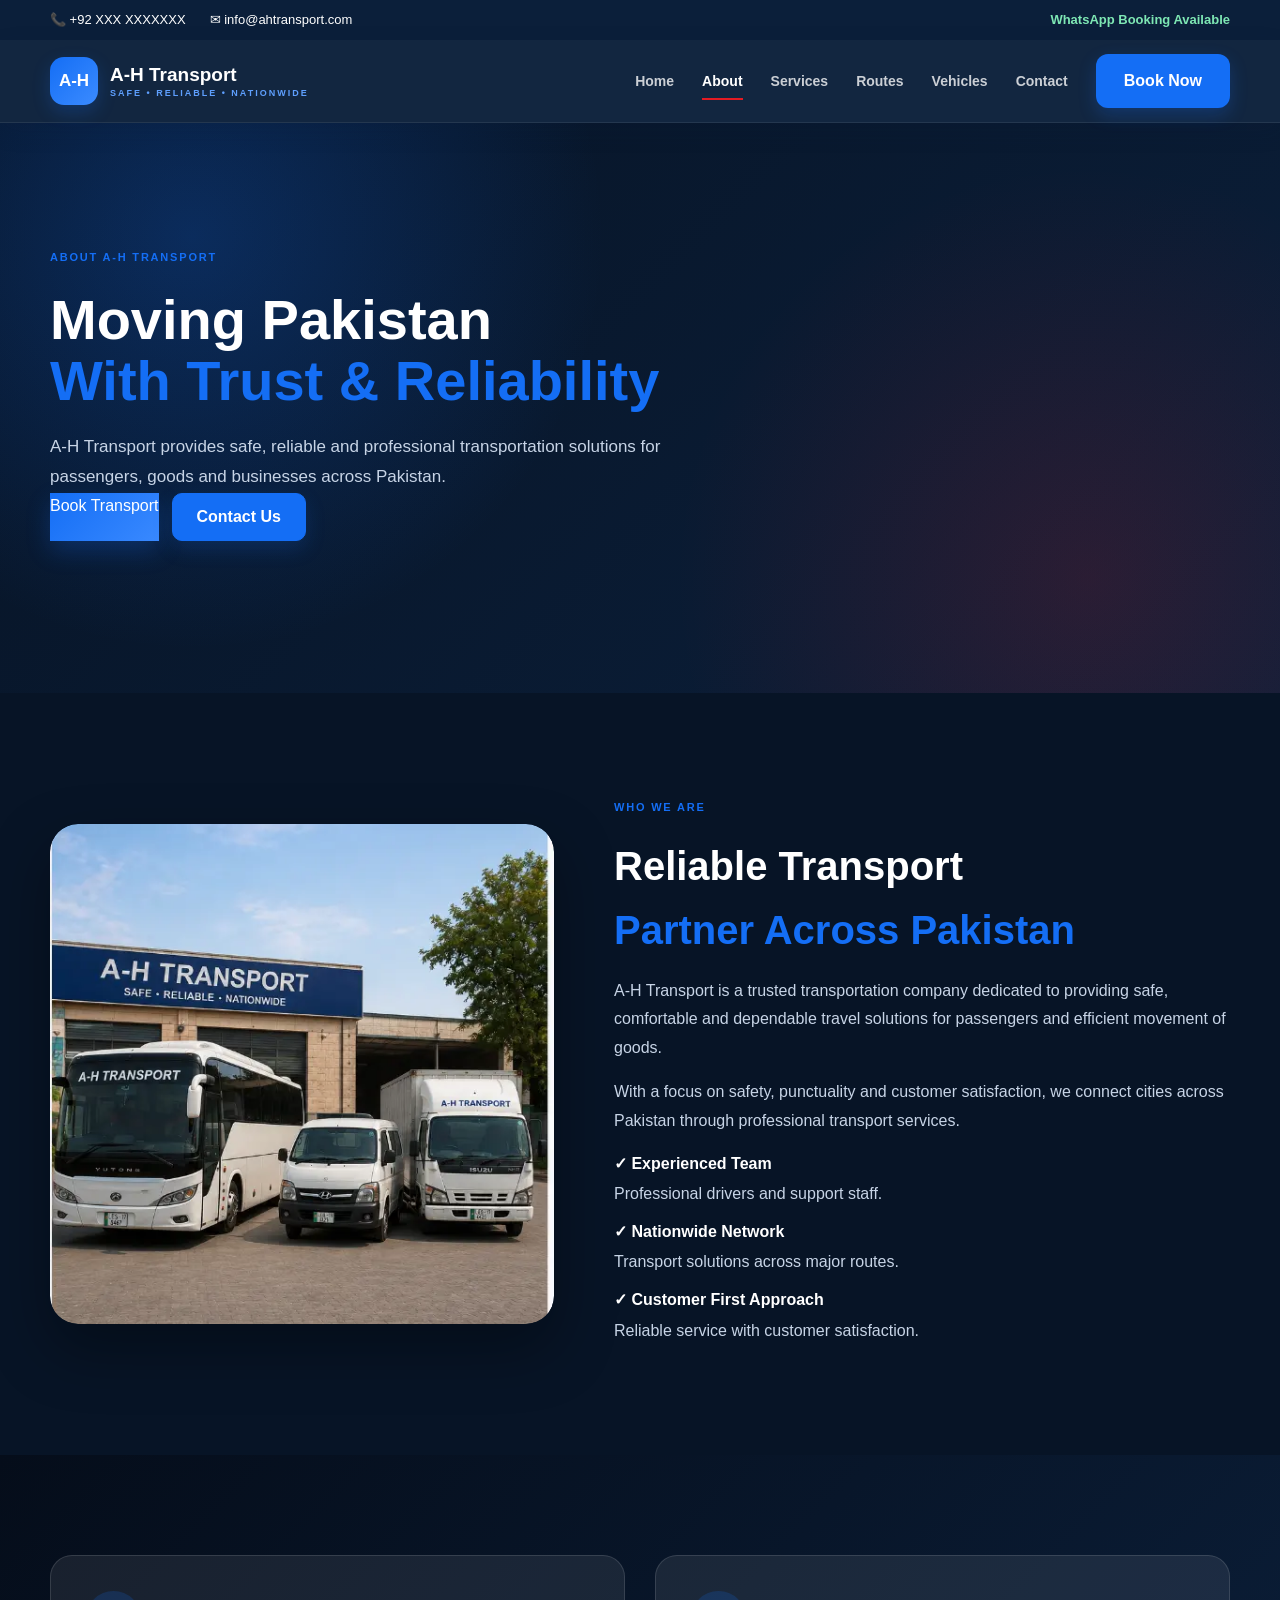
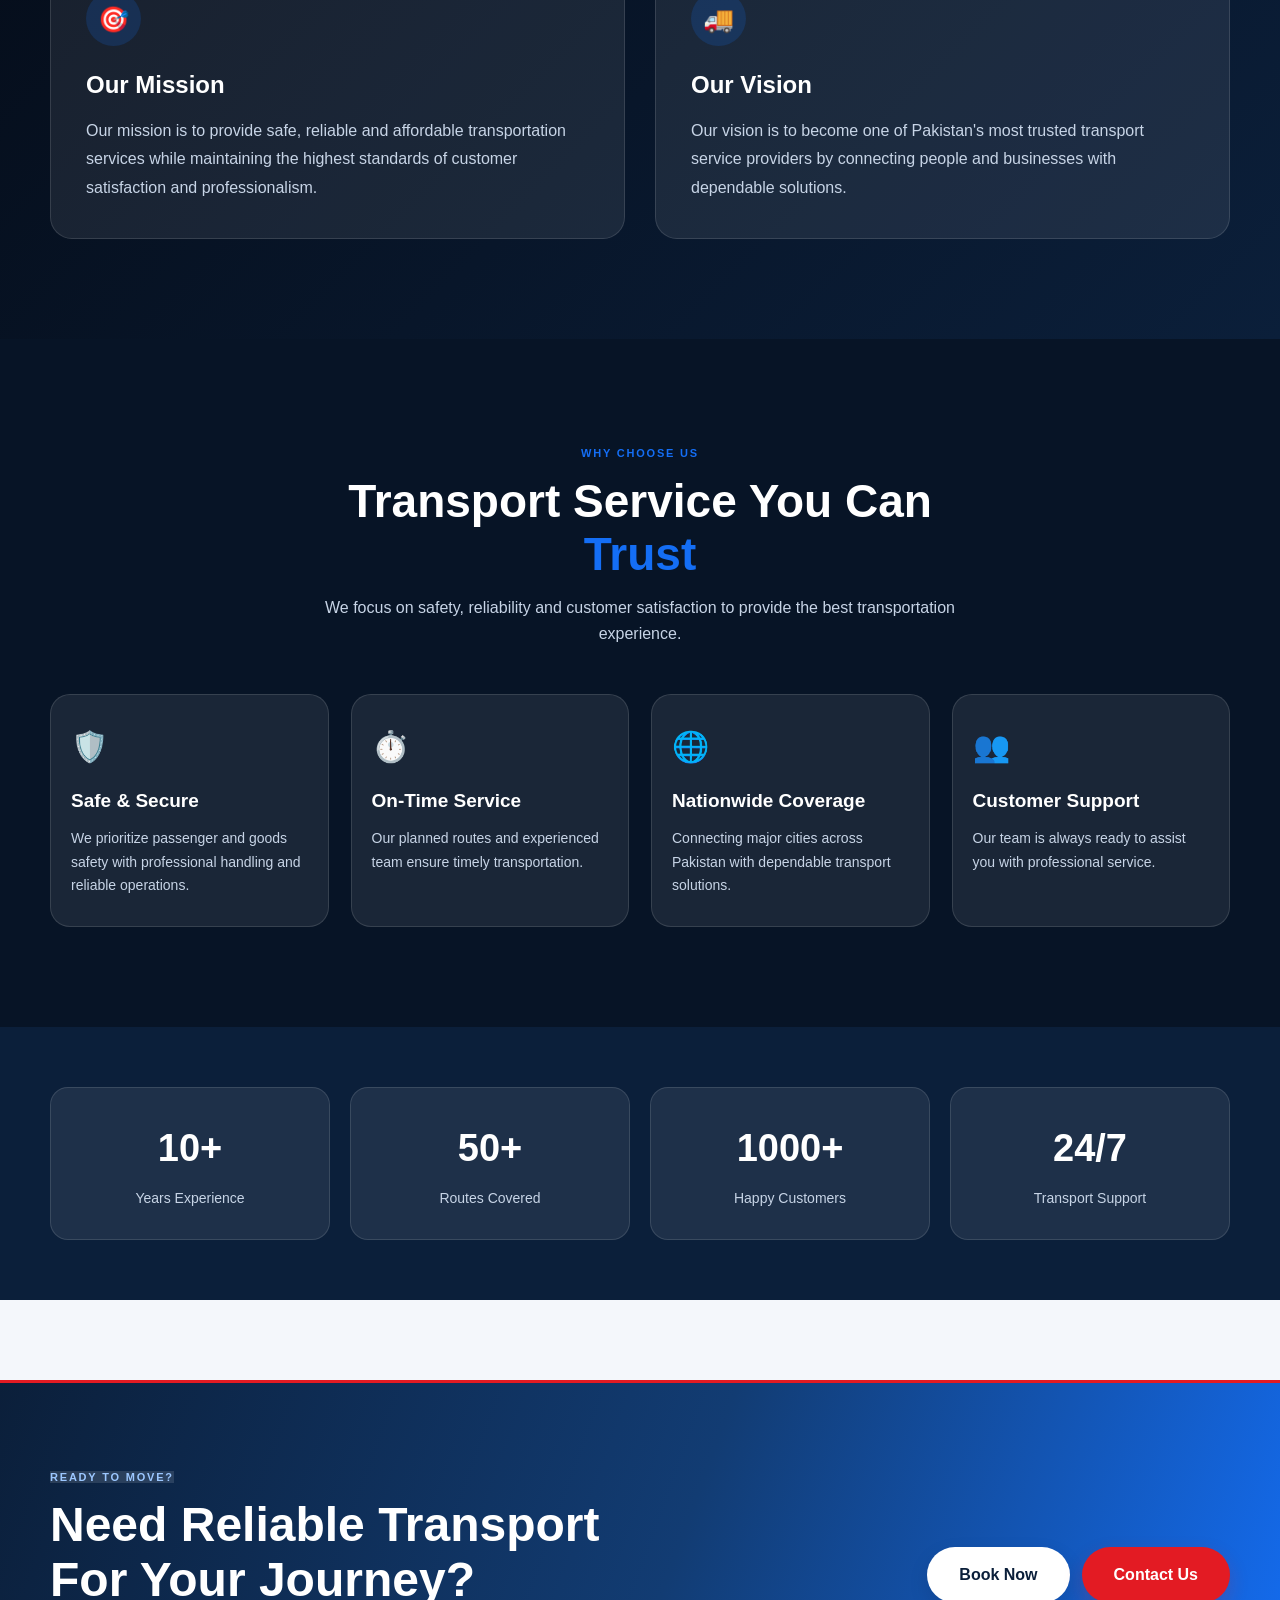
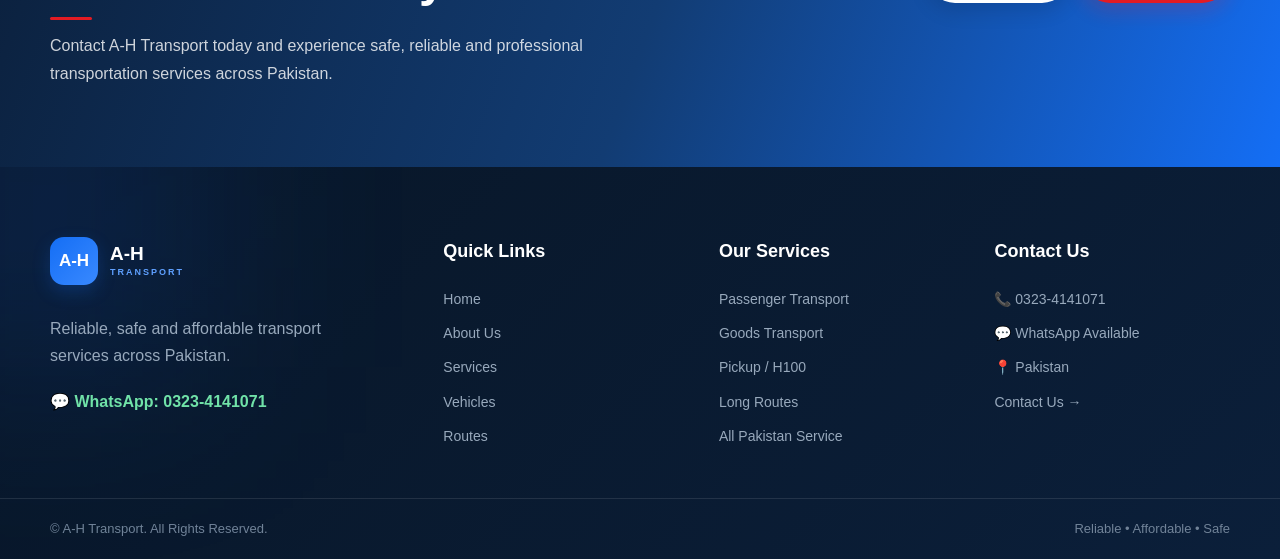
==== pages/about.html @ eab1dff2 "Final website polish and optimization" ====
<!DOCTYPE html>
<html lang="en">

<head>

    <meta charset="UTF-8">
    <meta name="viewport" content="width=device-width, initial-scale=1.0">

    <title>About A-H Transport | Safe & Reliable Transport</title>

    <meta 
name="description"
content="A-H Transport provides safe, reliable and affordable transport services across Pakistan for passengers, goods and business needs."
>
<link rel="icon" type="image/png" href="../images/favicon.png">
    <link rel="stylesheet" href="../css/style.css">
    <link rel="stylesheet" href="../css/responsive.css">

</head>


<body>


<!-- =========================
     TOP BAR
========================= -->

<div class="top-bar">

    <div class="container top-bar-content">

        <div class="top-info">

            <span>📞 +92 XXX XXXXXXX</span>

            <span>✉ info@ahtransport.com</span>

        </div>


        <div class="top-whatsapp">

            WhatsApp Booking Available

        </div>

    </div>

</div>




<!-- =========================
     NAVBAR
========================= -->

<header class="navbar">

    <div class="container nav-container">


        <a href="../index.html" class="logo">


            <div class="logo-mark">
                A-H
            </div>


            <div class="logo-text">

                <strong>
                    A-H Transport
                </strong>

                <small>
                    SAFE • RELIABLE • NATIONWIDE
                </small>

            </div>


        </a>



        <nav class="nav-menu">


            <a href="../index.html" class="nav-link">
                Home
            </a>


            <a href="about.html" class="nav-link active">
                About
            </a>


            <a href="services.html" class="nav-link">
                Services
            </a>


            <a href="routes.html" class="nav-link">
                Routes
            </a>


            <a href="vehicles.html" class="nav-link">
                Vehicles
            </a>


            <a href="contact.html" class="nav-link">
                Contact
            </a>


            <a href="booking.html" class="nav-cta">
                Book Now
            </a>


        </nav>


        <button class="menu-toggle">
            ☰
        </button>


    </div>


</header>






<!-- =========================
     ABOUT HERO
========================= -->


<section class="about-hero">


    <div class="container">


        <div class="about-hero-content">


            <span class="section-tag">
                ABOUT A-H TRANSPORT
            </span>



            <h1>
                Moving Pakistan
                <span>
                    With Trust & Reliability
                </span>
            </h1>



            <p>
                A-H Transport provides safe, reliable and professional
                transportation solutions for passengers, goods and businesses
                across Pakistan.
            </p>



            <div class="hero-buttons">


                <a href="booking.html" class="btn btn-primary">
                    Book Transport
                </a>


                <a href="contact.html" class="btn btn-outline">
                    Contact Us
                </a>


            </div>



        </div>


    </div>


</section>
<!-- =========================
     WHO WE ARE
========================= -->

<section class="about-intro section">

    <div class="container">


        <div class="about-grid">


            <div class="about-image">


              <div class="about-image">

    <img
    src="../images/why/why-choose.webp"
    alt="Why Choose A-H Transport"
>
</div>
            </div>



            <div class="about-content">


                <span class="section-tag">
                    WHO WE ARE
                </span>



                <h2>
                    Reliable Transport
                    <span>
                        Partner Across Pakistan
                    </span>
                </h2>



                <p>
                    A-H Transport is a trusted transportation company
                    dedicated to providing safe, comfortable and dependable
                    travel solutions for passengers and efficient movement
                    of goods.
                </p>



                <p>
                    With a focus on safety, punctuality and customer
                    satisfaction, we connect cities across Pakistan through
                    professional transport services.
                </p>



                <div class="about-points">


                    <div class="about-point">

                        <strong>
                            ✓ Experienced Team
                        </strong>

                        <span>
                            Professional drivers and support staff.
                        </span>

                    </div>



                    <div class="about-point">

                        <strong>
                            ✓ Nationwide Network
                        </strong>

                        <span>
                            Transport solutions across major routes.
                        </span>

                    </div>



                    <div class="about-point">

                        <strong>
                            ✓ Customer First Approach
                        </strong>

                        <span>
                            Reliable service with customer satisfaction.
                        </span>

                    </div>


                </div>



            </div>



        </div>


    </div>


</section><!-- =========================
     MISSION & VISION
========================= -->

<section class="mission-section section">


    <div class="container">


        <div class="mission-grid">



            <div class="mission-card">


                <div class="mission-icon">
                    🎯
                </div>


                <h3>
                    Our Mission
                </h3>


                <p>
                    Our mission is to provide safe, reliable and affordable
                    transportation services while maintaining the highest
                    standards of customer satisfaction and professionalism.
                </p>


            </div>





            <div class="mission-card">


                <div class="mission-icon">
                    🚚
                </div>


                <h3>
                    Our Vision
                </h3>


                <p>
                    Our vision is to become one of Pakistan's most trusted
                    transport service providers by connecting people and
                    businesses with dependable solutions.
                </p>


            </div>



        </div>


    </div>


</section><!-- =========================
     WHY CHOOSE US
========================= -->

<section class="about-why section">


    <div class="container">


        <div class="section-heading">


            <span class="section-tag">
                WHY CHOOSE US
            </span>


            <h2>
                Transport Service You Can
                <span>
                    Trust
                </span>
            </h2>


            <p>
                We focus on safety, reliability and customer satisfaction
                to provide the best transportation experience.
            </p>


        </div>




        <div class="about-features">



            <div class="about-feature-card">


                <div class="feature-icon">
                    🛡️
                </div>


                <h3>
                    Safe & Secure
                </h3>


                <p>
                    We prioritize passenger and goods safety with
                    professional handling and reliable operations.
                </p>


            </div>





            <div class="about-feature-card">


                <div class="feature-icon">
                    ⏱️
                </div>


                <h3>
                    On-Time Service
                </h3>


                <p>
                    Our planned routes and experienced team ensure
                    timely transportation.
                </p>


            </div>





            <div class="about-feature-card">


                <div class="feature-icon">
                    🌐
                </div>


                <h3>
                    Nationwide Coverage
                </h3>


                <p>
                    Connecting major cities across Pakistan with
                    dependable transport solutions.
                </p>


            </div>




            <div class="about-feature-card">


                <div class="feature-icon">
                    👥
                </div>


                <h3>
                    Customer Support
                </h3>


                <p>
                    Our team is always ready to assist you with
                    professional service.
                </p>


            </div>



        </div>



    </div>


</section>





<!-- =========================
     ABOUT STATS
========================= -->


<section class="about-stats">


    <div class="container">


        <div class="stats-grid">


            <div class="stat-box">

                <strong>
                    10+
                </strong>

                <span>
                    Years Experience
                </span>

            </div>



            <div class="stat-box">

                <strong>
                    50+
                </strong>

                <span>
                    Routes Covered
                </span>

            </div>




            <div class="stat-box">

                <strong>
                    1000+
                </strong>

                <span>
                    Happy Customers
                </span>

            </div>




            <div class="stat-box">

                <strong>
                    24/7
                </strong>

                <span>
                    Transport Support
                </span>

            </div>



        </div>


    </div>


</section><!-- =========================
     ABOUT CTA
========================= -->

<section class="booking-cta">


    <div class="container">


        <div class="booking-cta-content">


            <div class="booking-cta-text">


                <span class="section-tag light-tag">
                    READY TO MOVE?
                </span>


                <h2>
                    Need Reliable Transport
                    <br>
                    For Your Journey?
                </h2>


                <p>
                    Contact A-H Transport today and experience
                    safe, reliable and professional transportation
                    services across Pakistan.
                </p>


            </div>




            <div class="cta-buttons">


                <a href="booking.html" class="btn btn-light">
                    Book Now
                </a>



                <a href="contact.html" class="btn btn-dark">
                    Contact Us
                </a>


            </div>



        </div>


    </div>


</section><!-- =========================
         FOOTER
    ========================== -->
    <footer class="footer">

        <div class="container footer-grid">


            <!-- Brand -->
            <div class="footer-brand">

                <a
                    href="index.html"
                    class="logo footer-logo"
                >

                    <span class="logo-mark">
                        A-H
                    </span>

                    <span class="logo-text">

                        <strong>
                            A-H
                        </strong>

                        <small>
                            TRANSPORT
                        </small>

                    </span>

                </a>


                <p>
                    Reliable, safe and affordable transport services
                    across Pakistan.
                </p>


                <a
                    href="https://wa.me/923234141071"
                    target="_blank"
                    rel="noopener noreferrer"
                    class="footer-whatsapp"
                >
                    💬 WhatsApp: 0323-4141071
                </a>

            </div>



            <!-- Quick Links -->
            <div class="footer-column">

                <h4>
                    Quick Links
                </h4>

                <a href="index.html">
                    Home
                </a>

                <a href="pages/about.html">
                    About Us
                </a>

                <a href="pages/services.html">
                    Services
                </a>

                <a href="pages/vehicles.html">
                    Vehicles
                </a>

                <a href="pages/routes.html">
                    Routes
                </a>

            </div>



            <!-- Services -->
            <div class="footer-column">

                <h4>
                    Our Services
                </h4>

                <a href="pages/services.html">
                    Passenger Transport
                </a>

                <a href="pages/services.html">
                    Goods Transport
                </a>

                <a href="pages/services.html">
                    Pickup / H100
                </a>

                <a href="pages/routes.html">
                    Long Routes
                </a>

                <a href="pages/routes.html">
                    All Pakistan Service
                </a>

            </div>



            <!-- Contact -->
            <div class="footer-column">

                <h4>
                    Contact Us
                </h4>

                <p>
                    📞 0323-4141071
                </p>

                <p>
                    💬 WhatsApp Available
                </p>

                <p>
                    📍 Pakistan
                </p>

                <a href="pages/contact.html">
                    Contact Us →
                </a>

            </div>


        </div>



        <!-- Footer Bottom -->
        <div class="footer-bottom">

            <div class="container footer-bottom-content">

                <p>
                    ©
                    <span id="currentYear"></span>
                    A-H Transport. All Rights Reserved.
                </p>

                <p>
                    Reliable • Affordable • Safe
                </p>

            </div>

        </div>

    </footer>



    <!-- JavaScript -->
    <script src="js/main.js"></script>
    <script src="js/booking.js"></script>

</body>
</html>
---- css/style.css ----
::root {
    --primary: #146EF5;
    --primary-dark: #0B1F3A;
    --secondary: #16A765;
    --accent: #E31B23;

    --dark: #0B1F3A;
    --text: #59697A;
    --muted: #8A98A8;

    --light: #F4F7FB;
    --white: #FFFFFF;
    --border: #E3EAF2;

    --shadow-sm: 0 8px 25px rgba(11, 31, 58, 0.06);
    --shadow: 0 18px 45px rgba(11, 31, 58, 0.10);
    --shadow-lg: 0 28px 70px rgba(11, 31, 58, 0.16);

    --radius-sm: 10px;
    --radius: 18px;
    --radius-lg: 24px;
}

* {
    margin: 0;
    padding: 0;
    box-sizing: border-box;
}

html {
    scroll-behavior: smooth;
}

body {
    font-family: "Inter", sans-serif;
    color: var(--dark);
    background: var(--white);
    line-height: 1.6;
}

a {
    color: inherit;
    text-decoration: none;
}

button,
input,
select {
    font: inherit;
}

img {
    max-width: 100%;
    display: block;
}

.container {
    width: min(1180px, calc(100% - 40px));
    margin: 0 auto;
}


/* =========================
   TOP BAR
========================= */

.top-bar {
    background: var(--dark);
    color: var(--white);
    font-size: 13px;
}

.top-bar-content {
    min-height: 40px;
    display: flex;
    justify-content: space-between;
    align-items: center;
    gap: 20px;
}

.top-info {
    display: flex;
    gap: 24px;
    flex-wrap: wrap;
}

.top-whatsapp {
    color: #7df2b6;
    font-weight: 700;
}


 /* =========================
    NAVBAR
========================= */

.navbar {

    position: sticky;
    top: 0;
    z-index: 1000;

    background: rgba(5, 11, 24, 0.92);

    backdrop-filter: blur(14px);

    border-bottom: 1px solid rgba(255,255,255,0.08);

}


.nav-container {

    min-height: 82px;

    display: flex;

    justify-content: space-between;

    align-items: center;

    gap: 30px;

}



/* LOGO */

.logo {

    display: inline-flex;

    align-items: center;

    gap: 12px;

}



.logo-mark {

    width: 48px;

    height: 48px;

    display: grid;

    place-items: center;


    background:
    linear-gradient(
        135deg,
        var(--primary),
        #3989ff
    );


    color: var(--white);


    border-radius: 14px;


    box-shadow:
    0 0 25px rgba(20,110,245,0.35);


    font-family: "Poppins", sans-serif;

    font-weight: 800;

    font-size: 17px;

}



.logo-text {

    display: flex;

    flex-direction: column;

    line-height: 1;

}



.logo-text strong {

    color: #ffffff;

    font-family: "Poppins", sans-serif;

    font-size: 19px;

}



.logo-text small {

    margin-top: 5px;

    font-size: 9px;

    letter-spacing: 2px;

    color: var(--primary);

    font-weight: 800;

}





/* MENU */

.nav-menu {

    display: flex;

    align-items: center;

    gap: 28px;

}



.nav-link {

    position: relative;

    color: #b7c2d1;

    font-size: 14px;

    font-weight: 600;

    transition: 0.3s ease;

}



.nav-link::after {

    content: "";

    position: absolute;

    left: 0;

    bottom: -8px;

    width: 0;

    height: 2px;

    background: var(--primary);

    transition: 0.3s ease;

}



.nav-link:hover,

.nav-link.active {

    color: #ffffff;

}



.nav-link:hover::after,

.nav-link.active::after {

    width: 100%;

}





/* WHATSAPP BUTTON */

.nav-cta {

    display: flex;

    align-items: center;

    gap: 7px;


    padding: 11px 20px;


    color: #ffffff !important;


    background:

    linear-gradient(
        135deg,
        #16A765,
        #0f8b52
    );


    border-radius: 10px;


    font-weight: 700;


    box-shadow:

    0 10px 25px rgba(22,167,101,0.25);


    transition: 0.3s ease;

}



.nav-cta:hover {

    transform: translateY(-2px);

    box-shadow:

    0 15px 30px rgba(22,167,101,0.35);

}





/* MOBILE BUTTON */

.menu-toggle {

    display: none;

    border: 0;

    background: transparent;

    cursor: pointer;

}



.menu-toggle span {

    display: block;

    width: 27px;

    height: 3px;

    margin: 5px 0;

    background: #ffffff;

    border-radius: 5px;

    transition: 0.3s ease;

}
/* =========================
   HERO
========================= */

.hero {

    position: relative;

    min-height: 690px;

    display: flex;

    align-items: center;

    overflow: hidden;


    background:

    linear-gradient(
        90deg,
        rgba(5,20,40,0.90) 0%,
        rgba(5,20,40,0.62) 48%,
        rgba(5,20,40,0.25) 100%
    ),

    url("../assets/images/hero/hero-banner.webp");


background-size: cover;

background-position: center;

background-repeat: no-repeat;
}

.hero-overlay {

    position: absolute;

    inset: 0;

    background:

    radial-gradient(
        circle at 20% 40%,
        rgba(20,110,245,0.18),
        transparent 45%
    );

}



.hero-content {

    position: relative;

    z-index: 2;


    display: grid;

    grid-template-columns: 1.1fr 0.9fr;


    gap: 60px;


    align-items: center;


    padding: 70px 0;

}



.hero-text {

    color: var(--white);

    max-width: 640px;

}



.hero-badge {

    display: inline-flex;

    padding: 8px 15px;


    border: 1px solid rgba(255,255,255,0.22);


    background:
    rgba(255,255,255,0.08);


    backdrop-filter: blur(10px);


    border-radius: 999px;


    font-size: 12px;


    font-weight: 700;


    margin-bottom: 18px;

}



.hero h1 {

    font-family: "Poppins", sans-serif;


    font-size: clamp(42px,5.5vw,66px);


    line-height: 1.06;


    letter-spacing: -2px;


    margin-bottom: 20px;

}



.hero h1 span {

    display: block;


    color: #67A5FF;

}



.hero-text > p {

    max-width: 540px;


    color: rgba(255,255,255,0.82);


    font-size: 16px;


    line-height: 1.7;


    margin-bottom: 28px;

}



.hero-buttons {

    display: flex;

    flex-wrap: wrap;


    gap: 13px;


    margin-bottom: 32px;

}



.hero-trust {

    display: flex;


    gap: 38px;

}



.hero-trust strong {

    font-size: 20px;

}



.hero-trust span {

    font-size: 12px;


    color: rgba(255,255,255,0.70);

}



/* =========================
   HERO BOOKING CARD
========================= */


.hero-card {

    background: rgba(255,255,255,0.98);


    border-radius: 24px;


    padding: 30px;


    box-shadow:

    0 25px 60px rgba(0,0,0,0.25);


    border:

    1px solid rgba(255,255,255,0.6);


    border-top:

    3px solid var(--accent);

}



.hero-card-header {

    display:flex;


    justify-content:space-between;


    align-items:center;


    margin-bottom:22px;


    padding-bottom:15px;


    border-bottom:1px solid var(--border);

}



.hero-card-header span:first-child {


    font-family:"Poppins",sans-serif;


    font-size:21px;


    font-weight:700;


    color:var(--dark);

}



.online-dot {


    font-size:11px;


    color:var(--secondary);


    background:rgba(22,167,101,0.10);


    padding:6px 11px;


    border-radius:999px;


    font-weight:700;

}



.input-group {

    display:flex;


    flex-direction:column;


    gap:7px;


    margin-bottom:15px;

}



.input-group label {

    font-size:12px;


    color:#536274;


    font-weight:700;

}



.input-group input,

.input-group select {


    width:100%;


    min-height:46px;


    padding:0 14px;


    border:1px solid var(--border);


    border-radius:10px;


    outline:none;


    background:#fff;


    color:var(--dark);

}



.input-group input:focus,

.input-group select:focus {


    border-color:var(--primary);


    box-shadow:

    0 0 0 3px rgba(20,110,245,0.12);

}



.form-row {

    display:grid;


    grid-template-columns:1fr 1fr;


    gap:13px;

}



.booking-btn {


    width:100%;


    min-height:50px;


    color:#fff;


    background:var(--primary);


    border:0;


    margin-top:6px;


    border-radius:10px;


    font-weight:700;


}



.booking-btn:hover {


    background:var(--primary-dark);


}



.form-note {


    text-align:center;


    margin-top:12px;


    font-size:11px;


    color:#7B8795;

}


/* =========================
   TRUST STRIP
========================= */

.trust-strip {

    background: #071426;

    border-top: 1px solid rgba(255,255,255,0.06);

    border-bottom: 1px solid rgba(255,255,255,0.08);

}



.trust-grid {

    display: grid;

    grid-template-columns: repeat(4, 1fr);

}



.trust-item {

    min-height: 115px;

    padding: 22px;


    display: flex;

    align-items: center;


    gap: 15px;


    border-right:

    1px solid rgba(255,255,255,0.08);

}



.trust-item:last-child {

    border-right: 0;

}




.trust-icon {


    width: 48px;

    height: 48px;


    flex: 0 0 auto;


    display: grid;

    place-items: center;


    border-radius: 50%;


    background:

    rgba(20,110,245,0.15);


    color: #67A5FF;


    font-weight: 800;


    font-size: 17px;


    box-shadow:

    0 0 20px rgba(20,110,245,0.18);

}



.trust-item strong,

.trust-item span {

    display: block;

}



.trust-item strong {


    color: #ffffff;


    font-family: "Poppins", sans-serif;


    font-size: 14px;


    font-weight: 700;

}



.trust-item span {


    color: rgba(255,255,255,0.65);


    font-size: 12px;


    margin-top: 4px;

}


/* =========================
   SECTIONS
========================= */

.section {
    padding: 100px 0;
}

.section-heading {
    max-width: 680px;
    margin: 0 auto 48px;
    text-align: center;
}

.section-tag {
    color: var(--primary);
    font-size: 11px;
    font-weight: 800;
    letter-spacing: 1.8px;
}

.section-heading h2,
.why-content h2 {
    font-family: "Poppins", sans-serif;
    font-size: clamp(30px, 4vw, 46px);
    line-height: 1.15;
    margin-top: 11px;
}

.section-heading p {
    color: var(--text);
    margin-top: 14px;
}
/* =========================
   SERVICES
========================= */


.section.services-section {

    position: relative;

    background:
    radial-gradient(circle at 10% 10%, rgba(20,110,245,0.18), transparent 35%),
    radial-gradient(circle at 90% 80%, rgba(227,27,35,0.12), transparent 35%),
    linear-gradient(135deg,#071426,#0B1F3A);


    padding:90px 0;

    overflow:hidden;

}




/* Heading */


.section.services-section .section-tag {

    color:#146EF5;

}


.section.services-section h2 {

    color:#ffffff;

}



.section.services-section .section-heading p {

    color:#c7d4e6;

}




/* Grid */


.services-grid {

    display:grid;

    grid-template-columns:repeat(3,1fr);

    gap:24px;

}





/* Cards */


.service-card {

    overflow:hidden;

    background:#ffffff;

    border-radius:22px;

    box-shadow:
    0 20px 45px rgba(0,0,0,0.25);


    transition:.35s ease;

}



.service-card:hover {


    transform:translateY(-10px);


    box-shadow:
    0 30px 60px rgba(20,110,245,.35);


}




/* Image */


.service-image {


    width:100%;

    height:220px;

    overflow:hidden;

}



.service-image img {


    width:100%;

    height:100%;

    object-fit:cover;

    transition:.4s ease;


}



.service-card:hover img {


    transform:scale(1.08);


}





/* Content */


.service-card-content {


    padding:25px;

    position:relative;


}




.service-number {


    position:absolute;


    right:24px;

    top:22px;


    background:#eaf1ff;


    color:#146EF5;


    padding:6px 10px;


    border-radius:8px;


    font-size:12px;

    font-weight:800;


}




.service-card h3 {


    color:#0B1F3A;


    font-size:21px;


    margin-bottom:10px;


}



.service-card p {


    color:#59697A;


    font-size:14px;


    line-height:1.7;


}



.service-card a {


    display:inline-flex;


    margin-top:15px;


    color:#146EF5;


    font-weight:800;


}





/* =========================
   RESPONSIVE
========================= */


@media(max-width:900px){


.services-grid{

grid-template-columns:repeat(2,1fr);

}


}



@media(max-width:560px){


.services-grid{

grid-template-columns:1fr;

}


.service-image{

height:210px;

}


}
/* =========================
   WHY SECTION
========================= */

.section.why-section {

    position: relative;

    background:
        radial-gradient(circle at 10% 20%, rgba(20,110,245,0.18), transparent 35%),
        radial-gradient(circle at 90% 80%, rgba(227,27,35,0.10), transparent 35%),
        linear-gradient(135deg,#071426,#0B1F3A);

    padding:90px 0;

    overflow:hidden;

}


/* GRID */

.why-grid {

    display:grid;

    grid-template-columns:0.9fr 1.1fr;

    gap:70px;

    align-items:center;

}



/* IMAGE */

.why-image {

    min-height:500px;

    border-radius:28px;

    overflow:hidden;

    background:#0B1F3A;

    box-shadow:0 25px 60px rgba(0,0,0,0.35);

}


.why-image img {

    width:100%;

    height:100%;

    min-height:500px;

    object-fit:cover;

    display:block;

    transition:.4s ease;

}


.why-image:hover img {

    transform:scale(1.05);

}




/* CONTENT */

.why-content .section-tag {

    color:#146EF5;

}



.why-content h2 {

    color:#ffffff;

}



.why-content h2 span {

    display:block;

    color:#146EF5;

}



.why-description {

    color:#c7d4e6;

    margin:18px 0 28px;

    max-width:600px;

    line-height:1.8;

}





/* FEATURES */

.feature-list {

    display:grid;

    gap:18px;

}



.feature-item {

    display:flex;

    align-items:flex-start;

    gap:15px;

    padding:18px;

    background:rgba(255,255,255,0.06);

    border:1px solid rgba(255,255,255,0.12);

    border-radius:16px;

    transition:.3s ease;

}



.feature-item:hover {

    transform:translateX(8px);

    background:rgba(20,110,245,0.15);

}



.feature-check {

    width:32px;

    height:32px;

    display:grid;

    place-items:center;

    flex:0 0 auto;

    background:rgba(22,167,101,0.15);

    color:#16A765;

    border-radius:50%;

    font-weight:900;

}



.feature-item h4 {

    color:#ffffff;

    font-size:15px;

    margin-bottom:5px;

}



.feature-item p {

    color:#c7d4e6;

    font-size:13px;

}




/* LINK */

.text-link {

    display:inline-block;

    margin-top:28px;

    color:#146EF5;

    font-weight:800;

    transition:.25s ease;

}


.text-link:hover {

    transform:translateX(5px);

}





/* RESPONSIVE */

@media(max-width:900px){


    .why-grid {

        grid-template-columns:1fr;

        gap:40px;

    }


    .why-image,
    .why-image img {

        min-height:400px;

    }

}



@media(max-width:560px){


    .section.why-section {

        padding:55px 0;

    }


    .why-image,
    .why-image img {

        min-height:300px;

    }


    .feature-item {

        padding:15px;

    }

}
/* =========================
   ROUTES SECTION
========================= */


.section.routes-section {


    position:relative;


    background:
    radial-gradient(circle at 15% 20%, rgba(20,110,245,0.18), transparent 35%),
    radial-gradient(circle at 85% 80%, rgba(227,27,35,0.10), transparent 35%),
    linear-gradient(135deg,#071426,#0B1F3A);


    padding:90px 0;


    overflow:hidden;


}





/* Heading */


.routes-section .section-tag {

    color:#146EF5;

}


.routes-section h2 {

    color:#ffffff;

}



.routes-section .section-heading p {

    color:#c7d4e6;

}







/* Grid */


.routes-grid {


    display:grid;


    grid-template-columns:repeat(4,1fr);


    gap:22px;


}







/* Cards */


.route-card {


    background:rgba(255,255,255,0.08);


    border:1px solid rgba(255,255,255,0.15);


    border-radius:20px;


    padding:30px 20px;


    text-align:center;


    backdrop-filter:blur(10px);


    transition:.35s ease;


}




.route-card:hover {


    transform:translateY(-8px);


    background:rgba(20,110,245,0.18);


    box-shadow:0 25px 50px rgba(20,110,245,0.25);


}







/* Icon */


.route-icon {


    display:flex;


    width:55px;


    height:55px;


    margin:0 auto 18px;


    align-items:center;


    justify-content:center;


    border-radius:50%;


    background:rgba(20,110,245,0.15);


    font-size:24px;


}





/* Text */


.route-card h3 {


    color:#ffffff;


    font-size:20px;


    margin-bottom:8px;


}



.route-card p {


    color:#c7d4e6;


    font-size:14px;


}







/* Button */


.center-button {


    text-align:center;


    margin-top:45px;


}



.btn-outline {


    display:inline-flex;


    padding:14px 30px;


    border:1px solid #146EF5;


    color:#ffffff;


    border-radius:30px;


    font-weight:800;


    transition:.3s ease;


}



.btn-outline:hover {


    background:#146EF5;


    transform:translateY(-3px);


}








/* =========================
   ROUTES RESPONSIVE
========================= */



@media(max-width:1000px){


.routes-grid {


    grid-template-columns:repeat(2,1fr);


}


}




@media(max-width:560px){


.section.routes-section {


    padding:55px 0;


}



.routes-grid {


    grid-template-columns:1fr;


}


.route-card {


    padding:25px 18px;


}


}

/* =========================
   BOOKING CTA
========================= */


.booking-cta {

    position:relative;

    background:
    radial-gradient(circle at 15% 50%, rgba(20,110,245,0.25), transparent 35%),
    radial-gradient(circle at 85% 50%, rgba(227,27,35,0.18), transparent 35%),
    linear-gradient(135deg,#071426,#0B1F3A);


    padding:80px 0;


    overflow:hidden;

}





.booking-cta-content {


    display:flex;


    align-items:center;


    justify-content:space-between;


    gap:40px;


}





/* Text */


.booking-cta-text {


    max-width:650px;


}



.light-tag {


    color:#ffffff;

    background:rgba(255,255,255,0.12);


}





.booking-cta h2 {


    color:#ffffff;


    font-size:42px;


    margin:15px 0;


}



.booking-cta p {


    color:#c7d4e6;


    font-size:16px;


    line-height:1.7;


}






/* Buttons */


.cta-buttons {


    display:flex;


    gap:15px;


    flex-shrink:0;


}



.cta-buttons .btn {


    padding:15px 32px;


    border-radius:30px;


    font-weight:800;


    transition:.3s ease;


}






.btn-light {


    background:#ffffff;


    color:#0B1F3A;


}



.btn-light:hover {


    transform:translateY(-4px);


}




.btn-dark {


    background:#146EF5;


    color:#ffffff;


}



.btn-dark:hover {


    background:#0f5bd0;


    transform:translateY(-4px);


}






/* =========================
   BOOKING RESPONSIVE
========================= */



@media(max-width:900px){


.booking-cta-content {


    flex-direction:column;


    text-align:center;


}



.cta-buttons {


    justify-content:center;


}


}




@media(max-width:560px){


.booking-cta {


    padding:55px 0;


}



.booking-cta h2 {


    font-size:30px;


}



.cta-buttons {


    flex-direction:column;


    width:100%;


}



.cta-buttons .btn {


    width:100%;


}


}


/* =========================
   FOOTER
========================= */


.footer {

    background:
    linear-gradient(135deg,#050d1a,#0B1F3A);

    color:#ffffff;

    padding-top:70px;

    position:relative;

    overflow:hidden;

}



.footer::before {

    content:"";

    position:absolute;

    width:300px;

    height:300px;

    background:rgba(20,110,245,0.15);

    filter:blur(100px);

    top:-100px;

    left:-100px;

}





/* GRID */


.footer-grid {

    position:relative;

    display:grid;

    grid-template-columns:1.5fr 1fr 1fr 1fr;

    gap:40px;

    padding-bottom:50px;

}





/* BRAND */


.footer-brand p {

    color:#c7d4e6;

    line-height:1.7;

    margin:20px 0;

    max-width:300px;

}




.footer-logo {

    margin-bottom:10px;

}



.footer-whatsapp {


    display:inline-flex;

    align-items:center;

    gap:8px;

    color:#16A765;

    font-weight:800;

    transition:.3s ease;

}



.footer-whatsapp:hover {

    transform:translateX(5px);

}






/* COLUMNS */


.footer-column {


    display:flex;

    flex-direction:column;

    gap:12px;

}



.footer-column h4 {


    color:#ffffff;

    font-size:18px;

    margin-bottom:10px;

}



.footer-column a {


    color:#c7d4e6;

    font-size:14px;

    transition:.25s ease;

}



.footer-column a:hover {


    color:#146EF5;

    transform:translateX(5px);

}



.footer-column p {


    color:#c7d4e6;

    font-size:14px;

}







/* BOTTOM */


.footer-bottom {


    border-top:1px solid rgba(255,255,255,0.12);


    padding:20px 0;


}



.footer-bottom-content {


    display:flex;

    justify-content:space-between;

    align-items:center;


}



.footer-bottom p {


    color:#8fa3bb;

    font-size:13px;

}







/* =========================
   FOOTER RESPONSIVE
========================= */


@media(max-width:900px){


.footer-grid {


    grid-template-columns:repeat(2,1fr);


}



.footer-bottom-content {


    flex-direction:column;

    gap:10px;

    text-align:center;

}


}





@media(max-width:560px){


.footer {


    padding-top:50px;

}



.footer-grid {


    grid-template-columns:1fr;


    gap:30px;

}



.footer-bottom {


    text-align:center;

}


}
/* =========================
   UTILITIES
========================= */

.form-success {
    padding: 13px;
    border-radius: 9px;
    background: rgba(22, 167, 101, 0.10);
    color: #118452;
    font-size: 13px;
    font-weight: 700;
    margin-top: 12px;
}

.form-error {
    padding: 13px;
    border-radius: 9px;
    background: #fff0f0;
    color: #ba2929;
    font-size: 13px;
    font-weight: 700;
    margin-top: 12px;
}.why-image img {
    width: 100%;
    height: 100%;
    min-height: 500px;
    object-fit: cover;
    display: block;
}.route-icon {
    width: 52px;
    height: 52px;
    margin: 0 auto 14px;
    display: grid;
    place-items: center;
    border-radius: 50%;
    background: rgba(20, 110, 245, 0.08);
    color: var(--primary);
    font-size: 25px;
}

.btn-outline {
    min-height: 48px;
    padding: 0 24px;
    display: inline-flex;
    align-items: center;
    justify-content: center;
    border: 1px solid var(--primary);
    border-radius: 10px;
    background: var(--primary);
    color: #ffffff;
    font-weight: 700;
    transition: 0.25s ease;
}

.btn-outline:hover {
    background: var(--primary-dark);
    border-color: var(--primary-dark);
    transform: translateY(-2px);
}/* =========================
   BOOKING CTA
========================= */

.booking-cta {
    padding: 80px 0;
    background:
        linear-gradient(
            110deg,
            var(--primary-dark),
            var(--primary)
        );
    color: #ffffff;
}

.booking-cta-content {
    display: flex;
    align-items: center;
    justify-content: space-between;
    gap: 40px;
}

.booking-cta-text {
    max-width: 700px;
}

.light-tag {
    color: #b9ddff;
}

.booking-cta h2 {
    font-family: "Poppins", sans-serif;
    font-size: clamp(30px, 4vw, 48px);
    line-height: 1.15;
    margin: 8px 0 12px;
}

.booking-cta p {
    max-width: 620px;
    color: rgba(255, 255, 255, 0.82);
}

.cta-buttons {
    display: flex;
    gap: 12px;
    flex-shrink: 0;
}

.btn-light {
    background: var(--white);
    color: var(--dark);
}

.btn-dark {
    background: var(--dark);
    color: #ffffff;
}

.btn-light:hover {
    background: #f1f5f9;
}

.btn-dark:hover {
    background: #182c43;
}


/* =========================================================
   A-H TRANSPORT — FINAL COMPACT PREMIUM THEME OVERRIDES
   Keep existing layout/sizing; apply a visible Navy / Blue / Red theme.
========================================================= */

:root {
    --primary: #146EF5;
    --primary-dark: #0B1F3A;
    --secondary: #16A765;
    --accent: #E31B23;

    --dark: #0B1F3A;
    --text: #59697A;
    --muted: #8A98A8;

    --light: #F4F7FB;
    --white: #FFFFFF;
    --border: #DCE5F0;

    --shadow-sm: 0 8px 22px rgba(11, 31, 58, 0.07);
    --shadow: 0 14px 34px rgba(11, 31, 58, 0.11);
    --shadow-lg: 0 22px 55px rgba(11, 31, 58, 0.17);
}

/* Global */
body {
    color: var(--dark);
    background: #F4F7FB;
}

::selection {
    background: var(--primary);
    color: var(--white);
}

/* Top bar */
.top-bar {
    background: var(--primary-dark);
}

.top-whatsapp {
    color: #7EE7B4;
}

/* Navbar — visibly premium navy */
.navbar {
    background: rgba(11, 31, 58, 0.97);
    border-bottom: 1px solid rgba(255,255,255,0.08);
    box-shadow: 0 8px 25px rgba(11, 31, 58, 0.12);
}

.logo-text strong {
    color: #FFFFFF;
}

.logo-text small {
    color: #5FA0FF;
}

.nav-menu > a {
    color: rgba(255,255,255,0.78);
}

.nav-menu > a:hover,
.nav-menu > a.active {
    color: #FFFFFF;
}

.nav-menu > a:not(.nav-cta)::after {
    background: var(--accent);
}

.nav-cta {
    background: linear-gradient(135deg, var(--primary), #3989FF);
    box-shadow: 0 7px 18px rgba(20, 110, 245, 0.22);
}

.menu-toggle span {
    background: #FFFFFF;
}

/* Hero — keep size, strengthen brand colors */
.hero {
    background:
        linear-gradient(
            90deg,
            rgba(11, 31, 58, 0.92) 0%,
            rgba(11, 31, 58, 0.64) 48%,
            rgba(11, 31, 58, 0.16) 100%
        ),
        url("../assets/images/hero/hero-banner.png");
    background-size: cover;
    background-position: center;
    background-repeat: no-repeat;
}

.hero h1 span {
    color: #5FA0FF;
}

.hero-buttons .btn-primary,
.btn-primary {
    background: linear-gradient(135deg, var(--primary), #3989FF);
}

.hero-buttons .btn-whatsapp,
.btn-whatsapp {
    background: var(--secondary);
}

/* Booking card */
.hero-card {
    border-top: 3px solid var(--accent);
    box-shadow: var(--shadow-lg);
}

.booking-btn {
    background: linear-gradient(135deg, var(--primary), #3989FF);
}

.booking-btn:hover {
    background: var(--primary-dark);
}

.input-group input:focus,
.input-group select:focus {
    border-color: var(--primary);
    box-shadow: 0 0 0 3px rgba(20, 110, 245, 0.12);
}

/* Trust strip */

.trust-strip {

    background: #071426;

    border-top: 1px solid rgba(255,255,255,0.08);

    border-bottom: 1px solid rgba(255,255,255,0.08);

}


.trust-icon {

    background: rgba(20, 110, 245, 0.15);

    color: #67A5FF;

}


.trust-item strong {

    color: #ffffff;

}


.trust-item span {

    color: rgba(255,255,255,0.65);

}


/* Sections */

.services-section {

    background: #071426;

}

.routes-section {

    background: #071426;

}


.section-tag {

    color: var(--primary);

}

/* =========================
   SERVICE CARDS DARK THEME
========================= */

.service-card {

    background: #0B1F3A;

    border: 1px solid rgba(255,255,255,0.08);

    box-shadow: 
    0 15px 40px rgba(0,0,0,0.20);

}



.service-card:hover {

    transform: translateY(-8px);

    border-color: rgba(20,110,245,0.45);

    box-shadow:
    0 20px 45px rgba(20,110,245,0.18);

}



.service-card h3 {

    color: #ffffff;

}



.service-card p {

    color: rgba(255,255,255,0.68);

}



.service-card a {

    color: #67A5FF;

    font-weight: 700;

}



.service-card a:hover {

    color: #ffffff;

}
/* Why Choose */
.why-image {
    background: #DCE8F5;
    box-shadow: var(--shadow-sm);
}

.why-content h2 span {
    color: var(--primary);
}

.feature-check {
    background: rgba(22, 167, 101, 0.10);
    color: var(--secondary);
}

/* Routes */
.route-card {
    background: #FFFFFF;
    border-color: #DCE5F0;
    box-shadow: var(--shadow-sm);
}

.route-card:hover {
    border-color: rgba(20, 110, 245, 0.28);
}

.route-icon {
    background: rgba(20, 110, 245, 0.09);
    color: var(--primary);
}

/* View all routes */
.btn-outline {
    background: var(--primary);
    border-color: var(--primary);
    color: #FFFFFF;
}

.btn-outline:hover {
    background: var(--primary-dark);
    border-color: var(--primary-dark);
}

/* Booking CTA — strong brand gradient */
.booking-cta {
    background:
        linear-gradient(
            110deg,
            var(--primary-dark) 0%,
            #123C73 52%,
            var(--primary) 100%
        );
}

.btn-light {
    color: var(--primary-dark);
    background: #FFFFFF;
}

.btn-dark {
    background: var(--accent);
    color: #FFFFFF;
}

.btn-dark:hover {
    background: #C9141B;
}

/* Footer */
.footer {
    background: #081627;
}

.footer-logo .logo-text strong {
    color: #FFFFFF;
}

.footer-logo .logo-text small {
    color: #5FA0FF;
}

.footer-column a:hover {
    color: #FFFFFF;
}

.footer-bottom {
    border-top-color: rgba(255,255,255,0.10);
}

/* Small red brand accent for headings/active cues */
.booking-cta h2::after {
    content: "";
    display: block;
    width: 42px;
    height: 3px;
    margin-top: 10px;
    border-radius: 5px;
    background: var(--accent);
}/* =========================================================
   A-H TRANSPORT — NAVBAR + HERO THEME POLISH
========================================================= */

/* Navbar */
.navbar {
    background: rgba(11, 31, 58, 0.97);
    border-bottom: 1px solid rgba(255, 255, 255, 0.08);
    box-shadow: 0 8px 22px rgba(11, 31, 58, 0.14);
}

.logo-mark {
    background: linear-gradient(135deg, #146EF5, #3B8BFF);
    box-shadow: 0 7px 18px rgba(20, 110, 245, 0.22);
}

.logo-text strong {
    color: #ffffff;
}

.logo-text small {
    color: #5FA0FF;
}

.nav-menu > a {
    color: rgba(255, 255, 255, 0.78);
}

.nav-menu > a:hover,
.nav-menu > a.active {
    color: #ffffff;
}

.nav-menu > a:not(.nav-cta)::after {
    background: #E31B23;
}

.nav-cta {
    background: linear-gradient(135deg, #146EF5, #3989FF);
    box-shadow: 0 7px 18px rgba(20, 110, 245, 0.24);
}

.nav-cta:hover {
    background: linear-gradient(135deg, #0E5ED8, #2E7BEF);
}


/* Hero */
.hero {
    background:
        linear-gradient(
            90deg,
            rgba(11, 31, 58, 0.90) 0%,
            rgba(11, 31, 58, 0.62) 48%,
            rgba(11, 31, 58, 0.15) 100%
        ),
        url("../assets/images/hero/hero-banner.png");

    background-size: cover;
    background-position: center;
    background-repeat: no-repeat;
}

.hero-badge {
    background: rgba(20, 110, 245, 0.14);
    border-color: rgba(255, 255, 255, 0.20);
}

.hero h1 span {
    color: #63A3FF;
}

.btn-primary {
    background: linear-gradient(135deg, #146EF5, #3989FF);
    box-shadow: 0 10px 24px rgba(20, 110, 245, 0.24);
}

.btn-primary:hover {
    background: linear-gradient(135deg, #0E5ED8, #2E7BEF);
}

.btn-whatsapp {
    background: #16A765;
    box-shadow: 0 10px 24px rgba(22, 167, 101, 0.20);
}

.btn-whatsapp:hover {
    background: #118B54;
}


/* Quick Booking Card */
.hero-card {
    background: rgba(255, 255, 255, 0.98);
    border: 1px solid rgba(255, 255, 255, 0.55);
    border-top: 3px solid #E31B23;
    box-shadow: 0 22px 55px rgba(0, 0, 0, 0.20);
}

.hero-card-header span:first-child {
    color: #0B1F3A;
}

.online-dot {
    color: #16A765;
    background: rgba(22, 167, 101, 0.10);
}

.booking-btn {
    background: linear-gradient(135deg, #146EF5, #3989FF);
}

.booking-btn:hover {
    background: #0B1F3A;
}


/* Focus states */
.input-group input:focus,
.input-group select:focus {
    border-color: #146EF5;
    box-shadow: 0 0 0 3px rgba(20, 110, 245, 0.12);
}/* =========================================================
   A-H TRANSPORT — SERVICES THEME POLISH
========================================================= */

.services-section {
    background: #F4F7FB;
}

.services-section .section-tag {
    color: #146EF5;
}

.service-card {
    background: #FFFFFF;
    border: 1px solid #DCE5F0;
    border-radius: 18px;
    box-shadow: 0 8px 24px rgba(11, 31, 58, 0.07);
    transition: 0.3s ease;
}

.service-card:hover {
    border-color: rgba(20, 110, 245, 0.35);
    box-shadow: 0 16px 35px rgba(11, 31, 58, 0.13);
    transform: translateY(-5px);
}

.service-image {
    background: #EAF1F8;
}

.service-number {
    color: #146EF5;
    background: rgba(20, 110, 245, 0.08);
    padding: 5px 8px;
    border-radius: 7px;
}

.service-card h3 {
    color: #0B1F3A;
}

.service-card p {
    color: #59697A;
}

.service-card a {
    color: #146EF5;
}

.service-card a:hover {
    color: #E31B23;
}/* =========================================================
   A-H TRANSPORT — WHY CHOOSE THEME POLISH
========================================================= */

.why-section {
    background: #FFFFFF;
}

.why-image {
    border-radius: 20px;
    background: #DCE8F5;
    box-shadow: 0 14px 34px rgba(11, 31, 58, 0.10);
}

.why-image img {
    width: 100%;
    height: 100%;
    min-height: 500px;
    object-fit: cover;
    display: block;
}

.why-content .section-tag {
    color: #146EF5;
}

.why-content h2 {
    color: #0B1F3A;
}

.why-content h2 span {
    color: #146EF5;
}

.why-description {
    color: #59697A;
}

.feature-item {
    padding: 10px 0;
}

.feature-check {
    background: rgba(22, 167, 101, 0.10);
    color: #16A765;
}

.feature-item h4 {
    color: #0B1F3A;
}

.feature-item p {
    color: #59697A;
}

.text-link {
    color: #146EF5;
}

.text-link:hover {
    color: #E31B23;
}/* =========================================================
   A-H TRANSPORT — ROUTES THEME POLISH
========================================================= */

.routes-section {
    background:
        linear-gradient(
            180deg,
            #F4F7FB 0%,
            #EAF2FB 100%
        );
}

.routes-section .section-tag {
    color: #146EF5;
}

.routes-section .section-heading h2 {
    color: #0B1F3A;
}

.routes-section .section-heading p {
    color: #59697A;
}

.route-card {
    background: #FFFFFF;
    border: 1px solid #DCE5F0;
    border-radius: 16px;
    box-shadow: 0 8px 22px rgba(11, 31, 58, 0.06);
    transition: 0.3s ease;
}

.route-card:hover {
    transform: translateY(-5px);
    border-color: rgba(20, 110, 245, 0.28);
    box-shadow: 0 15px 32px rgba(11, 31, 58, 0.11);
}

.route-icon {
    background: rgba(20, 110, 245, 0.09);
    color: #146EF5;
}

.route-card h3 {
    color: #0B1F3A;
}

.route-card p {
    color: #59697A;
}

.btn-outline {
    background: #146EF5;
    border-color: #146EF5;
    color: #FFFFFF;
    box-shadow: 0 8px 20px rgba(20, 110, 245, 0.18);
}

.btn-outline:hover {
    background: #0B1F3A;
    border-color: #0B1F3A;
}/* =========================================================
   A-H TRANSPORT — BOOKING CTA + FOOTER THEME POLISH
========================================================= */

/* Booking CTA */
.booking-cta {
    background:
        linear-gradient(
            110deg,
            #0B1F3A 0%,
            #123C73 52%,
            #146EF5 100%
        );
    border-top: 3px solid #E31B23;
}

.light-tag {
    color: #9CC7FF;
}

.booking-cta h2 {
    color: #FFFFFF;
}

.booking-cta p {
    color: rgba(255, 255, 255, 0.80);
}

.btn-light {
    background: #FFFFFF;
    color: #0B1F3A;
    box-shadow: 0 8px 20px rgba(0, 0, 0, 0.12);
}

.btn-light:hover {
    background: #EAF2FF;
    color: #146EF5;
}

.btn-dark {
    background: #E31B23;
    color: #FFFFFF;
    box-shadow: 0 8px 20px rgba(227, 27, 35, 0.20);
}

.btn-dark:hover {
    background: #C9141B;
}


/* Footer */
.footer {
    background:
        linear-gradient(
            135deg,
            #081627 0%,
            #0B1F3A 100%
        );
    color: #FFFFFF;
}

.footer-logo .logo-mark {
    background: linear-gradient(135deg, #146EF5, #3989FF);
}

.footer-logo .logo-text strong {
    color: #FFFFFF;
}

.footer-logo .logo-text small {
    color: #5FA0FF;
}

.footer-brand > p {
    color: #98A9BC;
}

.footer-whatsapp {
    color: #70E2A8;
}

.footer-column h4 {
    color: #FFFFFF;
}

.footer-column a,
.footer-column p {
    color: #98A9BC;
}

.footer-column a:hover {
    color: #FFFFFF;
}

.footer-bottom {
    border-top: 1px solid rgba(255, 255, 255, 0.10);
}

.footer-bottom p {
    color: #718398;
}/* WHY SECTION DARK TEXT FIX */

.why-section .feature-item h4 {

    color:#ffffff;

}


.why-section .feature-item p {

    color:#c7d4e6;

}


.why-section .feature-item {

    background:rgba(255,255,255,0.08);

    border:1px solid rgba(255,255,255,0.15);

}


.why-section .why-description {

    color:#c7d4e6;

}


.why-section .section-tag {

    color:#146EF5;

}


.why-section h2 {

    color:#ffffff;

}/* =========================
   ROUTES DARK THEME TEXT FIX
========================= */

.routes-section .section-tag {

    color:#146EF5;

}


.routes-section h2 {

    color:#ffffff;

}


.routes-section .section-heading p {

    color:#c7d4e6;

}


.route-card h3 {

    color:#ffffff;

}


.route-card p {

    color:#c7d4e6;

}


.route-card {

    background:rgba(255,255,255,0.08);

    border:1px solid rgba(255,255,255,0.15);

}/* ROUTES DARK TEXT FIX */

.routes-section .section-heading h2 {
    color:#ffffff !important;
}

.routes-section .section-heading p {
    color:#c7d4e6 !important;
}

.routes-section .section-tag {
    color:#146EF5 !important;
}/* WHY SECTION TEXT FIX */

.why-content h2 {
    color:#ffffff !important;
}

.feature-item h4 {
    color:#ffffff !important;
}

.feature-item p {
    color:#c7d4e6 !important;
}

.why-description {
    color:#c7d4e6 !important;
}/* =========================
   ABOUT PAGE
========================= */


/* ABOUT HERO */

.about-hero {

    position:relative;

    background:
    radial-gradient(circle at 15% 20%, rgba(20,110,245,0.25), transparent 35%),
    radial-gradient(circle at 85% 80%, rgba(227,27,35,0.15), transparent 35%),
    linear-gradient(135deg,#071426,#0B1F3A);

    padding:120px 0;

    overflow:hidden;

}


.about-hero-content {

    max-width:800px;

}


.about-hero h1 {

    color:#ffffff;

    font-size:56px;

    line-height:1.1;

    margin:20px 0;

}


.about-hero h1 span {

    display:block;

    color:#146EF5;

}


.about-hero p {

    color:#c7d4e6;

    font-size:17px;

    line-height:1.8;

    max-width:650px;

}





/* ABOUT INTRO */

.about-intro {

    background:#071426;

}



.about-grid {

    display:grid;

    grid-template-columns:0.9fr 1.1fr;

    gap:60px;

    align-items:center;

}



.about-image {

    border-radius:28px;

    overflow:hidden;

    box-shadow:0 25px 60px rgba(0,0,0,.35);

}



.about-image img {

    width:100%;

    height:500px;

    object-fit:cover;

    display:block;

}



.about-content h2 {

    color:#ffffff;

    font-size:40px;

    margin:15px 0;

}



.about-content h2 span {

    display:block;

    color:#146EF5;

}



.about-content p {

    color:#c7d4e6;

    line-height:1.8;

    margin-bottom:15px;

}
/* =========================
   MISSION & VISION
========================= */


.mission-section {

    background:
    linear-gradient(135deg,#050d1a,#0B1F3A);

}



.mission-grid {

    display:grid;

    grid-template-columns:repeat(2,1fr);

    gap:30px;

}



.mission-card {

    background:rgba(255,255,255,0.08);

    border:1px solid rgba(255,255,255,0.12);

    padding:35px;

    border-radius:22px;

    transition:.3s ease;

}



.mission-card:hover {

    transform:translateY(-8px);

    background:rgba(20,110,245,0.15);

}



.mission-icon {

    width:55px;

    height:55px;

    display:grid;

    place-items:center;

    border-radius:50%;

    background:rgba(20,110,245,0.18);

    font-size:25px;

    margin-bottom:20px;

}



.mission-card h3 {

    color:#ffffff;

    font-size:24px;

    margin-bottom:12px;

}



.mission-card p {

    color:#c7d4e6;

    line-height:1.8;

}






/* =========================
   ABOUT FEATURES
========================= */


.about-why {

    background:#071426;

}



.about-features {

    display:grid;

    grid-template-columns:repeat(4,1fr);

    gap:22px;

}



.about-feature-card {

    background:rgba(255,255,255,0.08);

    border:1px solid rgba(255,255,255,0.12);

    border-radius:20px;

    padding:28px 20px;

    transition:.3s ease;

}



.about-feature-card:hover {

    transform:translateY(-8px);

    box-shadow:0 20px 45px rgba(20,110,245,.25);

}



.feature-icon {

    font-size:30px;

    margin-bottom:15px;

}



.about-feature-card h3 {

    color:#ffffff;

    font-size:19px;

    margin-bottom:10px;

}



.about-feature-card p {

    color:#c7d4e6;

    font-size:14px;

    line-height:1.7;

}






/* =========================
   ABOUT STATS
========================= */


.about-stats {

    background:#0B1F3A;

    padding:60px 0;

}



.stats-grid {

    display:grid;

    grid-template-columns:repeat(4,1fr);

    gap:20px;

}



.stat-box {

    text-align:center;

    padding:30px 15px;

    background:rgba(255,255,255,0.08);

    border-radius:18px;

    border:1px solid rgba(255,255,255,0.12);

}



.stat-box strong {

    display:block;

    color:#ffffff;

    font-size:38px;

    font-weight:800;

}



.stat-box span {

    color:#c7d4e6;

    font-size:14px;

    margin-top:8px;

    display:block;

}/* =========================
   ABOUT WHY HEADING FIX
========================= */

.about-why .section-heading h2 {

    color:#ffffff;

}


.about-why .section-heading h2 span {

    color:#146EF5;

}


.about-why .section-heading p {

    color:#c7d4e6;

}.about-features li {
    color: #c7d4e6;
    font-size: 15px;
    line-height: 1.8;
}

.about-features li::first-letter {
    color: #16A765;
}

.about-features {
    margin-top: 25px;
}

.about-features li {
    margin-bottom: 8px;
}.about-section h1,
.about-section h2 {
    color:#ffffff;
}

.about-section p {
    color:#c7d4e6;
}/* =========================
   ABOUT INTRO TEXT FIX
========================= */

.about-content h2 {
    color:#ffffff;
}

.about-content h2 span {
    color:#146EF5;
}

.about-content p {
    color:#c7d4e6;
}


.about-point strong {
    color:#ffffff;
    display:block;
}


.about-point span {
    color:#c7d4e6;
    display:block;
    margin-top:5px;
}


.about-point {
    margin-bottom:12px;
}.about-content h2 {
    color:#ffffff;
}

.about-content h2 span {
    color:#146EF5;
}

.about-content p {
    color:#c7d4e6;
}

.about-point strong {
    color:#ffffff;
}

.about-point span {
    color:#c7d4e6;
}nav-cta,
.nav-cta a {
    color:#ffffff !important;
}

.nav-cta:hover,
.nav-cta a:hover {
    color:#ffffff !important;
}.nav-cta {
    color:#ffffff !important;
    background:#146EF5;
    border-radius:12px;
    padding:14px 28px;
    font-weight:800;
    display:inline-flex;
    align-items:center;
    justify-content:center;
}

.nav-cta:hover {
    color:#ffffff !important;
    background:#0f5bd0;
}.nav-cta a,
.nav-cta a:visited,
.nav-cta a:hover {
    color:#ffffff !important;
}.btn-primary {
    color:#ffffff !important;
    background:#146EF5;
}

.btn-primary:hover {
    color:#ffffff !important;
    background:#0f5bd0;
}/* =========================
   SERVICES PAGE
========================= */


.services-hero {

    background:
    radial-gradient(circle at 15% 20%, rgba(20,110,245,0.20), transparent 35%),
    radial-gradient(circle at 85% 80%, rgba(227,27,35,0.12), transparent 35%),
    linear-gradient(135deg,#071426,#0B1F3A);

}




/* SERVICES SECTION */


.services-section {

    position:relative;

    background:
    radial-gradient(circle at 10% 10%, rgba(20,110,245,0.18), transparent 35%),
    radial-gradient(circle at 90% 80%, rgba(227,27,35,0.10), transparent 35%),
    linear-gradient(135deg,#071426,#0B1F3A);

    padding:90px 0;

    overflow:hidden;

}




.services-section .section-tag {

    color:#146EF5;

}



.services-section .section-heading h2 {

    color:#ffffff;

}



.services-section .section-heading p {

    color:#c7d4e6;

}




/* GRID */


.services-grid {

    display:grid;

    grid-template-columns:repeat(3,1fr);

    gap:25px;

}




/* CARD */


.service-card {

    background:#ffffff;

    border-radius:22px;

    overflow:hidden;

    box-shadow:
    0 20px 45px rgba(0,0,0,0.25);

    transition:.35s ease;

}



.service-card:hover {

    transform:translateY(-10px);

    box-shadow:
    0 30px 60px rgba(20,110,245,0.35);

}




/* IMAGE */


.service-image {

    width:100%;

    height:230px;

    overflow:hidden;

}



.service-image img {

    width:100%;

    height:100%;

    object-fit:cover;

    transition:.4s ease;

}



.service-card:hover .service-image img {

    transform:scale(1.08);

}





/* CONTENT */


.service-card-content {

    padding:25px;

    position:relative;

}




.service-number {

    position:absolute;

    top:20px;

    right:22px;


    background:#eaf1ff;

    color:#146EF5;

    padding:6px 11px;

    border-radius:8px;

    font-size:12px;

    font-weight:800;

}




.service-card h3 {

    color:#0B1F3A;

    font-size:21px;

    margin-bottom:10px;

}



.service-card p {

    color:#59697A;

    font-size:14px;

    line-height:1.7;

}




.service-card a {

    display:inline-flex;

    margin-top:15px;

    color:#146EF5;

    font-weight:800;

    transition:.25s ease;

}



.service-card a:hover {

    transform:translateX(5px);

}





/* =========================
   SERVICES RESPONSIVE
========================= */


@media(max-width:1000px){


    .services-grid {

        grid-template-columns:repeat(2,1fr);

    }


}




@media(max-width:560px){


    .services-section {

        padding:55px 0;

    }


    .services-grid {

        grid-template-columns:1fr;

    }


    .service-image {

        height:200px;

    }


    .service-card-content {

        padding:20px;

    }


}/* =========================
   SERVICES PAGE FIX
========================= */

.services-section {
    display:block;
    width:100%;
}



/* =========================
   CTA FIX
========================= */

.booking-cta {

    width:100%;
    display:block;
    margin-top:80px;

}


.booking-cta-content {

    display:flex;
    align-items:center;
    justify-content:space-between;
    gap:40px;

}



.booking-cta-text {

    max-width:650px;

}





/* =========================
   FOOTER FIX
========================= */

.footer {

    width:100%;
    display:block;
    margin-top:0;

}



.footer-grid {

    display:grid;
    grid-template-columns:1.5fr 1fr 1fr 1fr;

}





/* MOBILE */

@media(max-width:900px){

    .booking-cta-content{

        flex-direction:column;
        align-items:flex-start;

    }


    .footer-grid{

        grid-template-columns:repeat(2,1fr);

    }

}



@media(max-width:560px){

    .footer-grid{

        grid-template-columns:1fr;

    }

}/* CONTACT INFO FIX */

.contact-info-section {
    background: #f4f7fb;
}


.contact-info-section .about-feature-card {
    background: #ffffff;
    border: 1px solid #dbe5f0;
}


.contact-info-section .about-feature-card h3 {
    color: #0b1f3a;
}


.contact-info-section .about-feature-card p {
    color: #59697a;
}


.contact-info-section .feature-icon {
    color: #146ef5;
}.contact-form-section {
    background: #ffffff;
}


.contact-form-section h2 {
    color:#0b1f3a;
}


.contact-form-section p {
    color:#59697a;
}/* CONTACT PAGE DARK THEME */

.contact-info-section,
.contact-form-section {
    background: #081b33;
}


.contact-info-section .section-heading h2,
.contact-form-section .section-heading h2 {
    color: #ffffff;
}


.contact-info-section .section-heading p,
.contact-form-section .section-heading p {
    color: #9fb2c8;
}


.contact-info-section .about-feature-card {
    background: #102640;
    border: 1px solid rgba(255,255,255,0.12);
}


.contact-info-section .about-feature-card h3 {
    color: #ffffff;
}


.contact-info-section .about-feature-card p {
    color: #b8c8dc;
}/* =========================================================
   BOOKING PAGE
========================================================= */

.booking-section {
    background: #081b33;
    padding: 90px 0;
}

.booking-section .section-heading {
    margin-bottom: 55px;
}

.booking-section .section-heading h2 {
    color: #ffffff;
}

.booking-section .section-heading h2 span {
    color: #2478ff;
}

.booking-section .section-heading p {
    color: #aebfd3;
}


/* BOOKING LAYOUT */

.booking-layout {
    display: grid;
    grid-template-columns: 1.6fr 0.9fr;
    gap: 30px;
    align-items: stretch;
}


/* FORM BOX */

.booking-form-box {
    background: #102640;
    padding: 35px;
    border-radius: 18px;
    border: 1px solid rgba(255,255,255,0.08);
    box-shadow: 0 18px 45px rgba(0,0,0,0.20);
}


/* FORM ROW */

.booking-form-box .form-row {
    display: grid;
    grid-template-columns: 1fr 1fr;
    gap: 20px;
}


/* INPUT GROUP */

.booking-form-box .input-group {
    margin-bottom: 22px;
}

.booking-form-box label {
    display: block;
    margin-bottom: 8px;
    color: #ffffff;
    font-size: 14px;
    font-weight: 600;
}


/* INPUTS */

.booking-form-box input,
.booking-form-box select,
.booking-form-box textarea {
    width: 100%;
    box-sizing: border-box;
    border: 1px solid #314b68;
    border-radius: 10px;
    background: #0b2038;
    color: #ffffff;
    padding: 14px 15px;
    font-size: 15px;
    outline: none;
    transition: 0.25s ease;
}


.booking-form-box input::placeholder,
.booking-form-box textarea::placeholder {
    color: #8095ac;
}


.booking-form-box input:focus,
.booking-form-box select:focus,
.booking-form-box textarea:focus {
    border-color: #2478ff;
    box-shadow: 0 0 0 3px rgba(36,120,255,0.12);
}


.booking-form-box textarea {
    resize: vertical;
    min-height: 130px;
}


/* SELECT */

.booking-form-box select {
    cursor: pointer;
}


/* BOOKING BUTTON */

.booking-form-box .booking-btn {
    width: 100%;
    border: none;
    cursor: pointer;
    margin-top: 5px;
}


/* FORM NOTE */

.booking-form-box .form-note {
    color: #8fa4ba;
    text-align: center;
    font-size: 13px;
    margin-top: 14px;
}


/* =========================================================
   BOOKING ASSISTANCE
========================================================= */

.booking-info-box {
    background: linear-gradient(
        145deg,
        #102d52,
        #0b2038
    );

    padding: 35px;
    border-radius: 18px;
    border: 1px solid rgba(255,255,255,0.08);
    box-shadow: 0 18px 45px rgba(0,0,0,0.20);
}


.booking-info-box h3 {
    color: #ffffff;
    font-size: 28px;
    line-height: 1.2;
    margin: 18px 0 15px;
}


.booking-info-box > p {
    color: #aebfd3;
    line-height: 1.7;
    margin-bottom: 30px;
}


/* INFO LIST */

.booking-info-list {
    display: flex;
    flex-direction: column;
    gap: 20px;
    margin-bottom: 30px;
}


.booking-info-item {
    display: flex;
    align-items: center;
    gap: 15px;
    padding: 15px;
    background: rgba(255,255,255,0.04);
    border-radius: 12px;
    border: 1px solid rgba(255,255,255,0.06);
}


.booking-info-icon {
    width: 44px;
    height: 44px;
    flex-shrink: 0;
    display: flex;
    align-items: center;
    justify-content: center;
    background: #2478ff;
    border-radius: 10px;
    font-size: 20px;
}


.booking-info-item strong {
    display: block;
    color: #ffffff;
    margin-bottom: 4px;
    font-size: 15px;
}


.booking-info-item span {
    display: block;
    color: #9db1c7;
    font-size: 14px;
    line-height: 1.4;
}


/* WHATSAPP BUTTON */

.booking-info-box .btn-whatsapp {
    width: 100%;
    text-align: center;
    box-sizing: border-box;
}


/* =========================================================
   BOOKING HERO
========================================================= */

.booking-hero {
    background:
        linear-gradient(
            135deg,
            #071a31,
            #0d3159
        );
}


/* =========================================================
   RESPONSIVE
========================================================= */

@media (max-width: 900px) {

    .booking-layout {
        grid-template-columns: 1fr;
    }

}


@media (max-width: 600px) {

    .booking-section {
        padding: 65px 0;
    }

    .booking-form-box,
    .booking-info-box {
        padding: 24px;
        border-radius: 14px;
    }

    .booking-form-box .form-row {
        grid-template-columns: 1fr;
        gap: 0;
    }

    .booking-info-box h3 {
        font-size: 24px;
    }

}/* =========================
   MOBILE HERO HEADING FIX
========================= */

@media (max-width: 768px) {

    .hero h1 {
        font-size: 42px;
        line-height: 1.15;
        letter-spacing: -1px;
    }

    .hero {
        min-height: 620px;
    }

    .hero-content {
        padding: 50px 0;
    }

}
---- css/responsive.css ----
/* =========================================================
   A-H TRANSPORT — FINAL RESPONSIVE CSS
========================================================= */


/* =========================
   TABLET / SMALL LAPTOP
========================= */

@media (max-width:1050px){


.container{

    width:min(1180px, calc(100% - 32px));

}


.nav-menu{

    gap:18px;

}



.hero{

    min-height:auto;

}



.hero-content{

    grid-template-columns:1fr;

    gap:40px;

    padding:65px 0;

}



.hero-card{

    max-width:600px;

    width:100%;

}



.services-grid{

    grid-template-columns:repeat(2,1fr);

}



.routes-grid{

    grid-template-columns:repeat(3,1fr);

}



.why-grid{

    gap:40px;

}


}





/* =========================
   TABLET
========================= */


@media(max-width:820px){



.menu-toggle{

    display:block;

}



.nav-menu{


    position:absolute;

    top:74px;

    left:0;

    right:0;


    display:flex;

    flex-direction:column;


    padding:20px;


    gap:0;


    background:rgba(11,31,58,0.98);


    border-top:1px solid rgba(255,255,255,0.08);


    transform:translateY(-120%);


    opacity:0;

    visibility:hidden;


    transition:.3s ease;

}



.nav-menu.active{

    transform:translateY(0);

    opacity:1;

    visibility:visible;

}



.nav-link{

    padding:14px 10px;

    width:100%;

}



.nav-cta{

    margin-top:12px;

    justify-content:center;

}



.trust-grid{

    grid-template-columns:repeat(2,1fr);

}



.trust-item:nth-child(2),

.trust-item:nth-child(4){

    border-right:0;

}



.services-grid{

    grid-template-columns:repeat(2,1fr);

}



.why-grid{

    grid-template-columns:1fr;

}



.why-image,

.why-image img{

    min-height:380px;

}



.routes-grid{

    grid-template-columns:repeat(2,1fr);

}



.booking-cta-content{

    flex-direction:column;

    text-align:center;

}



.cta-buttons{

    justify-content:center;

}



.footer-grid{

    grid-template-columns:repeat(2,1fr);

}


}






/* =========================
   MOBILE
========================= */


@media(max-width:560px){



.container{

    width:calc(100% - 28px);

}



/* TOP BAR */


.top-bar{

    font-size:11px;

}



.top-bar-content{

    justify-content:center;

}



.top-whatsapp{

    display:none;

}



/* NAVBAR */


.nav-container{

    min-height:70px;

}



.logo-mark{

    width:42px;

    height:42px;

}



.logo-text strong{

    font-size:16px;

}



/* HERO */


.hero-content{

    padding:50px 0;

    gap:28px;

}



.hero h1{

    font-size:38px;

}



.hero-text > p{

    font-size:14px;

}



.hero-buttons{

    flex-direction:column;

}



.hero-buttons .btn{

    width:100%;

}



.hero-trust{

    gap:18px;

    flex-wrap:wrap;

}



.hero-card{

    padding:20px;

}



.form-row{

    grid-template-columns:1fr;

}



/* TRUST */


.trust-grid{

    grid-template-columns:1fr;

}



.trust-item{

    min-height:75px;

    border-right:0;

    border-bottom:1px solid var(--border);

}



.trust-item:last-child{

    border-bottom:0;

}



/* SECTIONS */


.section{

    padding:60px 0;

}



.section-heading{

    margin-bottom:30px;

}



.section-heading h2,

.why-content h2{

    font-size:30px;

}



/* SERVICES */


.services-grid{

    grid-template-columns:1fr;

}



.service-image{

    height:200px;

}



/* WHY */


.why-image,

.why-image img{

    min-height:330px;

}



/* ROUTES */


.routes-grid{

    grid-template-columns:1fr;

}



.route-card{

    padding:22px 16px;

}



/* CTA */


.booking-cta{

    padding:55px 0;

}



.booking-cta h2{

    font-size:30px;

}



.cta-buttons{

    width:100%;

    flex-direction:column;

}



.cta-buttons .btn{

    width:100%;

}



/* FOOTER */


.footer-grid{

    grid-template-columns:1fr;

    gap:28px;

}



.footer-bottom-content{

    flex-direction:column;

    justify-content:center;

    align-items:center;

    text-align:center;

}


}
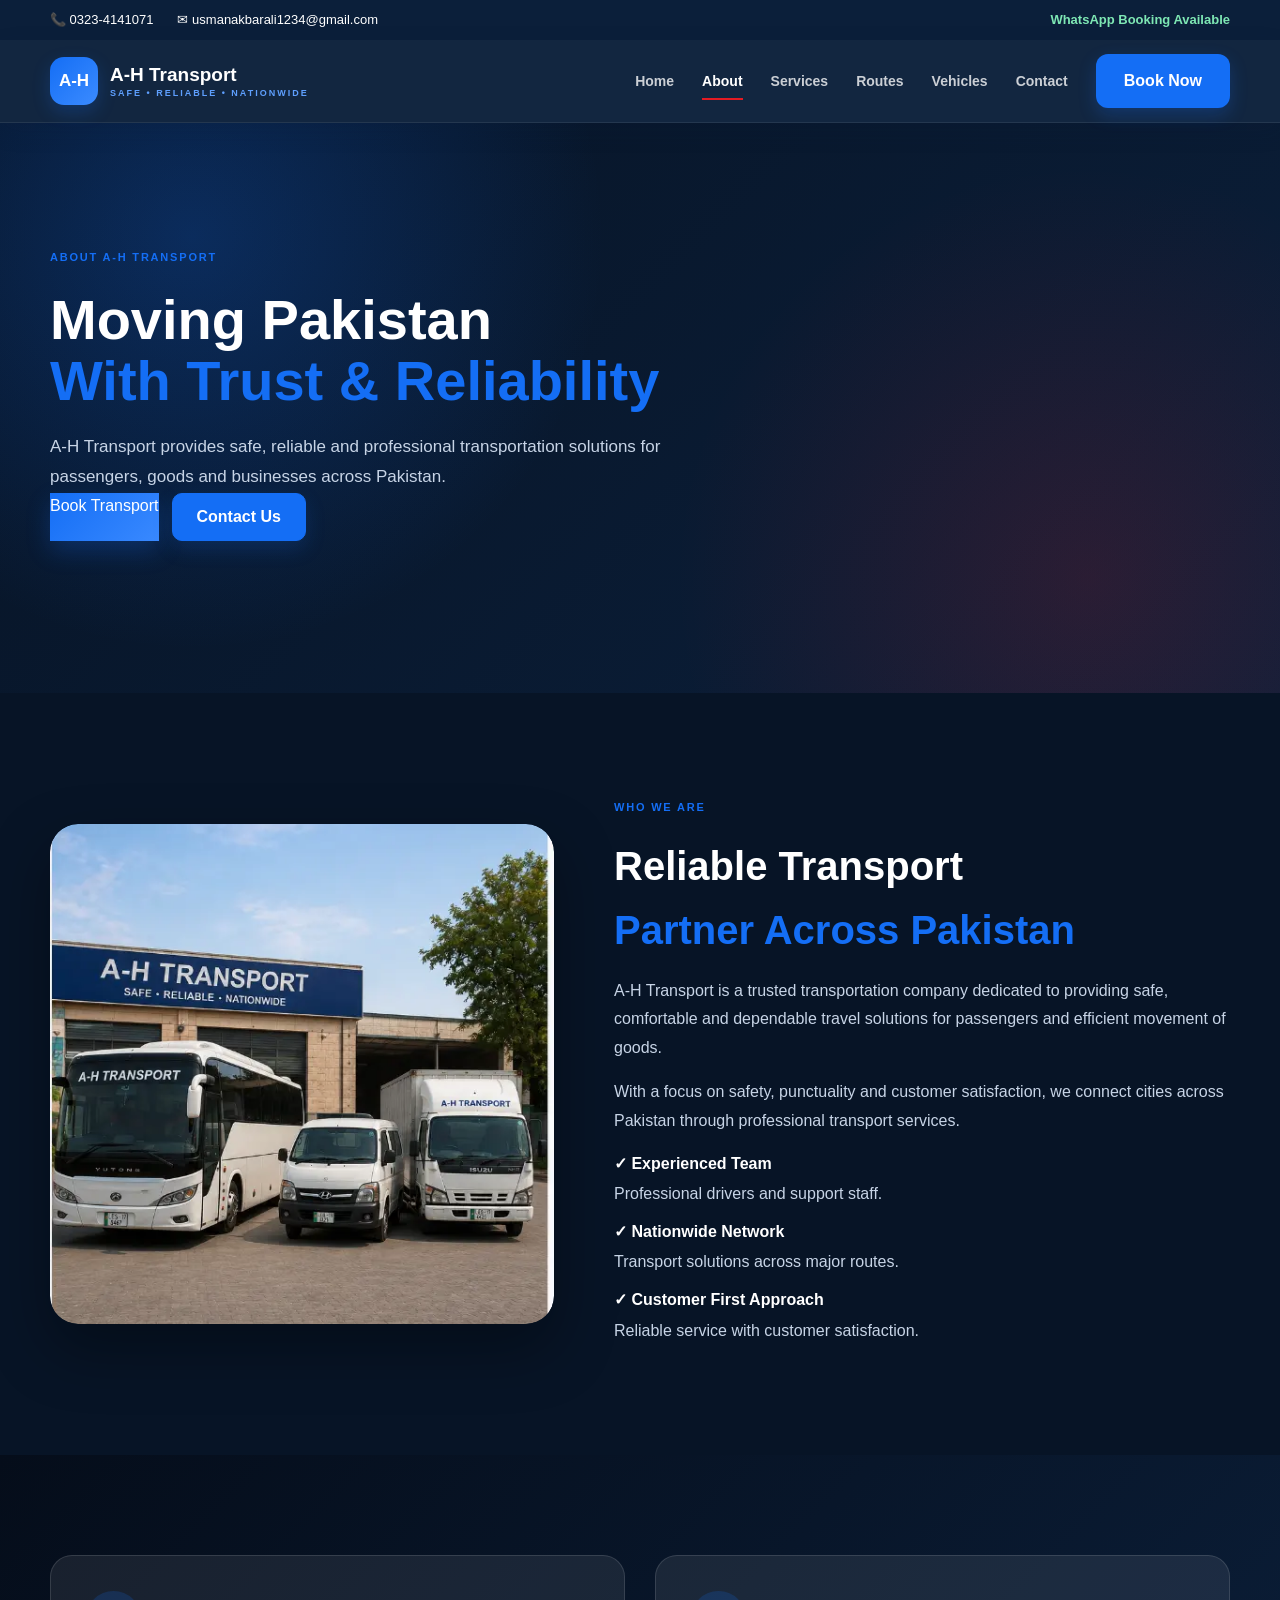
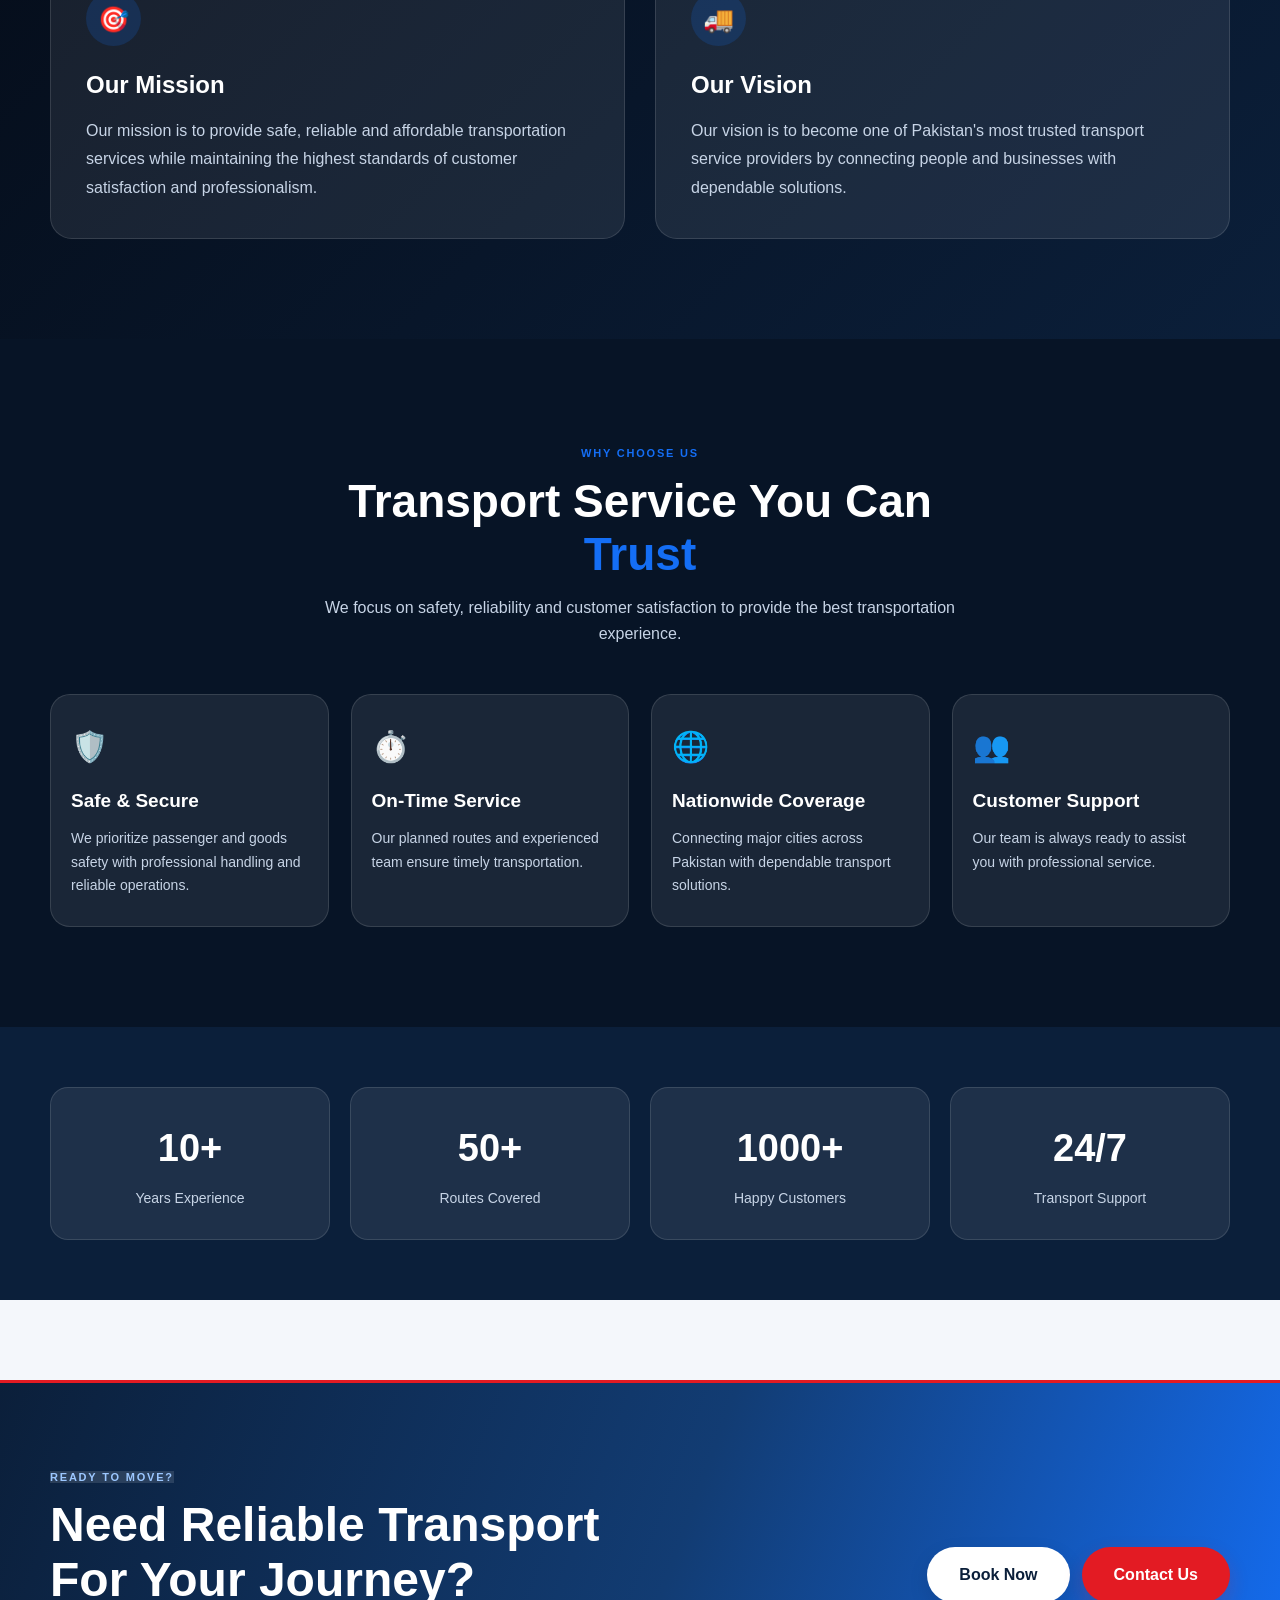
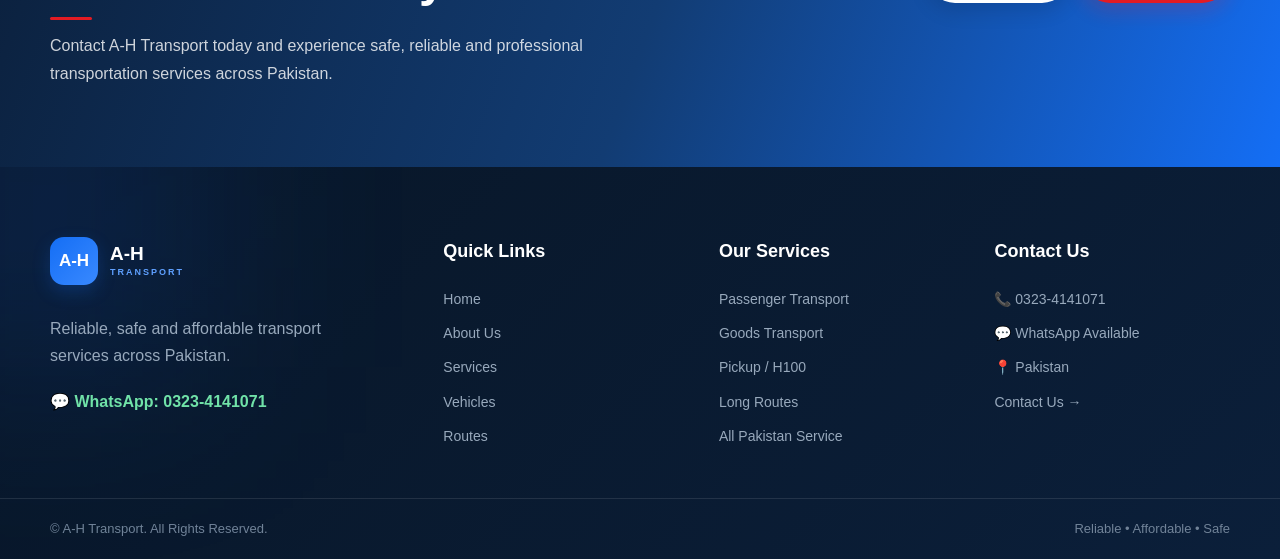
==== commit b587ed08: "Fix mobile navigation across all pages" ====
--- a/pages/about.html
+++ b/pages/about.html
@@ -32,24 +32,28 @@
 
         <div class="top-info">
 
-            <span>📞 +92 XXX XXXXXXX</span>
-
-            <span>✉ info@ahtransport.com</span>
-
-        </div>
-
-
-        <div class="top-whatsapp">
-
+            <a href="tel:03234141071">
+                📞 0323-4141071
+            </a>
+
+            <a href="mailto:usmanakbarali1234@gmail.com">
+                ✉ usmanakbarali1234@gmail.com
+            </a>
+
+        </div>
+
+        <a
+            href="https://wa.me/923234141071"
+            target="_blank"
+            rel="noopener noreferrer"
+            class="top-whatsapp"
+        >
             WhatsApp Booking Available
-
-        </div>
+        </a>
 
     </div>
 
 </div>
-
-
 
 
 <!-- =========================
@@ -85,9 +89,7 @@
         </a>
 
 
-
-        <nav class="nav-menu">
-
+          <nav class="nav-menu" id="navMenu">
 
             <a href="../index.html" class="nav-link">
                 Home
@@ -127,9 +129,16 @@
         </nav>
 
 
-        <button class="menu-toggle">
-            ☰
-        </button>
+       <button
+    class="menu-toggle"
+    id="menuToggle"
+    aria-label="Open navigation menu"
+    aria-expanded="false"
+>
+    <span></span>
+    <span></span>
+    <span></span>
+</button>
 
 
     </div>
--- a/css/responsive.css
+++ b/css/responsive.css
@@ -55,12 +55,9 @@
 
 
 
-.services-grid{
-
-    grid-template-columns:repeat(2,1fr);
-
-}
-
+.services-grid {
+    grid-template-columns: repeat(2, 1fr);
+}
 
 
 .routes-grid{
@@ -578,4 +575,209 @@
 }
 
 
+}/* =========================
+   MOBILE CONTACT CARDS FIX
+========================= */
+
+@media (max-width: 768px) {
+
+    .about-features {
+        grid-template-columns: 1fr;
+        width: 100%;
+        gap: 16px;
+    }
+
+    .about-feature-card {
+        width: 100%;
+        min-width: 0;
+        box-sizing: border-box;
+    }
+
+}/* =========================================================
+   FINAL MOBILE RESPONSIVE FIX — ALL OTHER PAGES
+========================================================= */
+
+@media (max-width: 768px) {
+
+    /* Prevent horizontal overflow */
+    html,
+    body {
+        width: 100%;
+        max-width: 100%;
+        overflow-x: hidden;
+    }
+
+    /* Keep all containers inside screen */
+    .container {
+        width: 100%;
+        max-width: 100%;
+        padding-left: 20px;
+        padding-right: 20px;
+        box-sizing: border-box;
+    }
+
+    /* Images never overflow */
+    img {
+        max-width: 100%;
+        height: auto;
+    }
+
+    /* Headings fit smaller screens */
+    h1 {
+        font-size: 38px;
+        line-height: 1.15;
+    }
+
+    h2 {
+        font-size: 30px;
+        line-height: 1.2;
+    }
+
+    h3 {
+        font-size: 22px;
+    }
+
+    /* Hero sections */
+    .hero,
+    .about-hero,
+    .booking-hero {
+        width: 100%;
+        overflow: hidden;
+    }
+
+    .hero-content,
+    .about-hero-content {
+        max-width: 100%;
+        box-sizing: border-box;
+    }
+
+    /* Hero buttons */
+    .hero-buttons,
+    .cta-buttons {
+        width: 100%;
+        flex-wrap: wrap;
+        gap: 12px;
+    }
+
+    .hero-buttons .btn,
+    .cta-buttons .btn {
+        max-width: 100%;
+        box-sizing: border-box;
+    }
+
+    /* About / feature sections */
+    .about-features {
+        width: 100%;
+        box-sizing: border-box;
+    }
+
+    .about-feature-card {
+        box-sizing: border-box;
+        max-width: 100%;
+    }
+
+    /* Routes / vehicle / service grids */
+    .routes-grid,
+    .vehicles-grid,
+    .services-grid,
+    .why-grid {
+        width: 100%;
+        max-width: 100%;
+        box-sizing: border-box;
+    }
+
+    /* Cards */
+    .service-card,
+    .route-card,
+    .vehicle-card,
+    .why-card {
+        max-width: 100%;
+        min-width: 0;
+        box-sizing: border-box;
+    }
+
+    /* Booking / contact layouts */
+    .booking-layout,
+    .contact-layout {
+        width: 100%;
+        max-width: 100%;
+        box-sizing: border-box;
+    }
+
+    /* Forms */
+    .contact-form-box,
+    .booking-form-box,
+    .booking-info-box {
+        width: 100%;
+        max-width: 100%;
+        box-sizing: border-box;
+    }
+
+    .form-row {
+        width: 100%;
+        box-sizing: border-box;
+    }
+
+    .input-group,
+    .input-group input,
+    .input-group select,
+    .input-group textarea {
+        width: 100%;
+        max-width: 100%;
+        box-sizing: border-box;
+    }
+
+    /* Footer */
+    .footer-grid {
+        width: 100%;
+        max-width: 100%;
+        box-sizing: border-box;
+    }
+
+    .footer-column,
+    .footer-brand {
+        min-width: 0;
+        max-width: 100%;
+        box-sizing: border-box;
+    }
+
+}
+
+
+/* =========================================================
+   SMALL MOBILE — 480px
+========================================================= */
+
+@media (max-width: 480px) {
+
+    .container {
+        padding-left: 16px;
+        padding-right: 16px;
+    }
+
+    h1 {
+        font-size: 34px;
+    }
+
+    h2 {
+        font-size: 27px;
+    }
+
+    .hero-buttons,
+    .cta-buttons {
+        flex-direction: column;
+        align-items: stretch;
+    }
+
+    .hero-buttons .btn,
+    .cta-buttons .btn {
+        width: 100%;
+        text-align: center;
+    }
+
+    .section {
+        padding-left: 0;
+        padding-right: 0;
+    }
+
 }
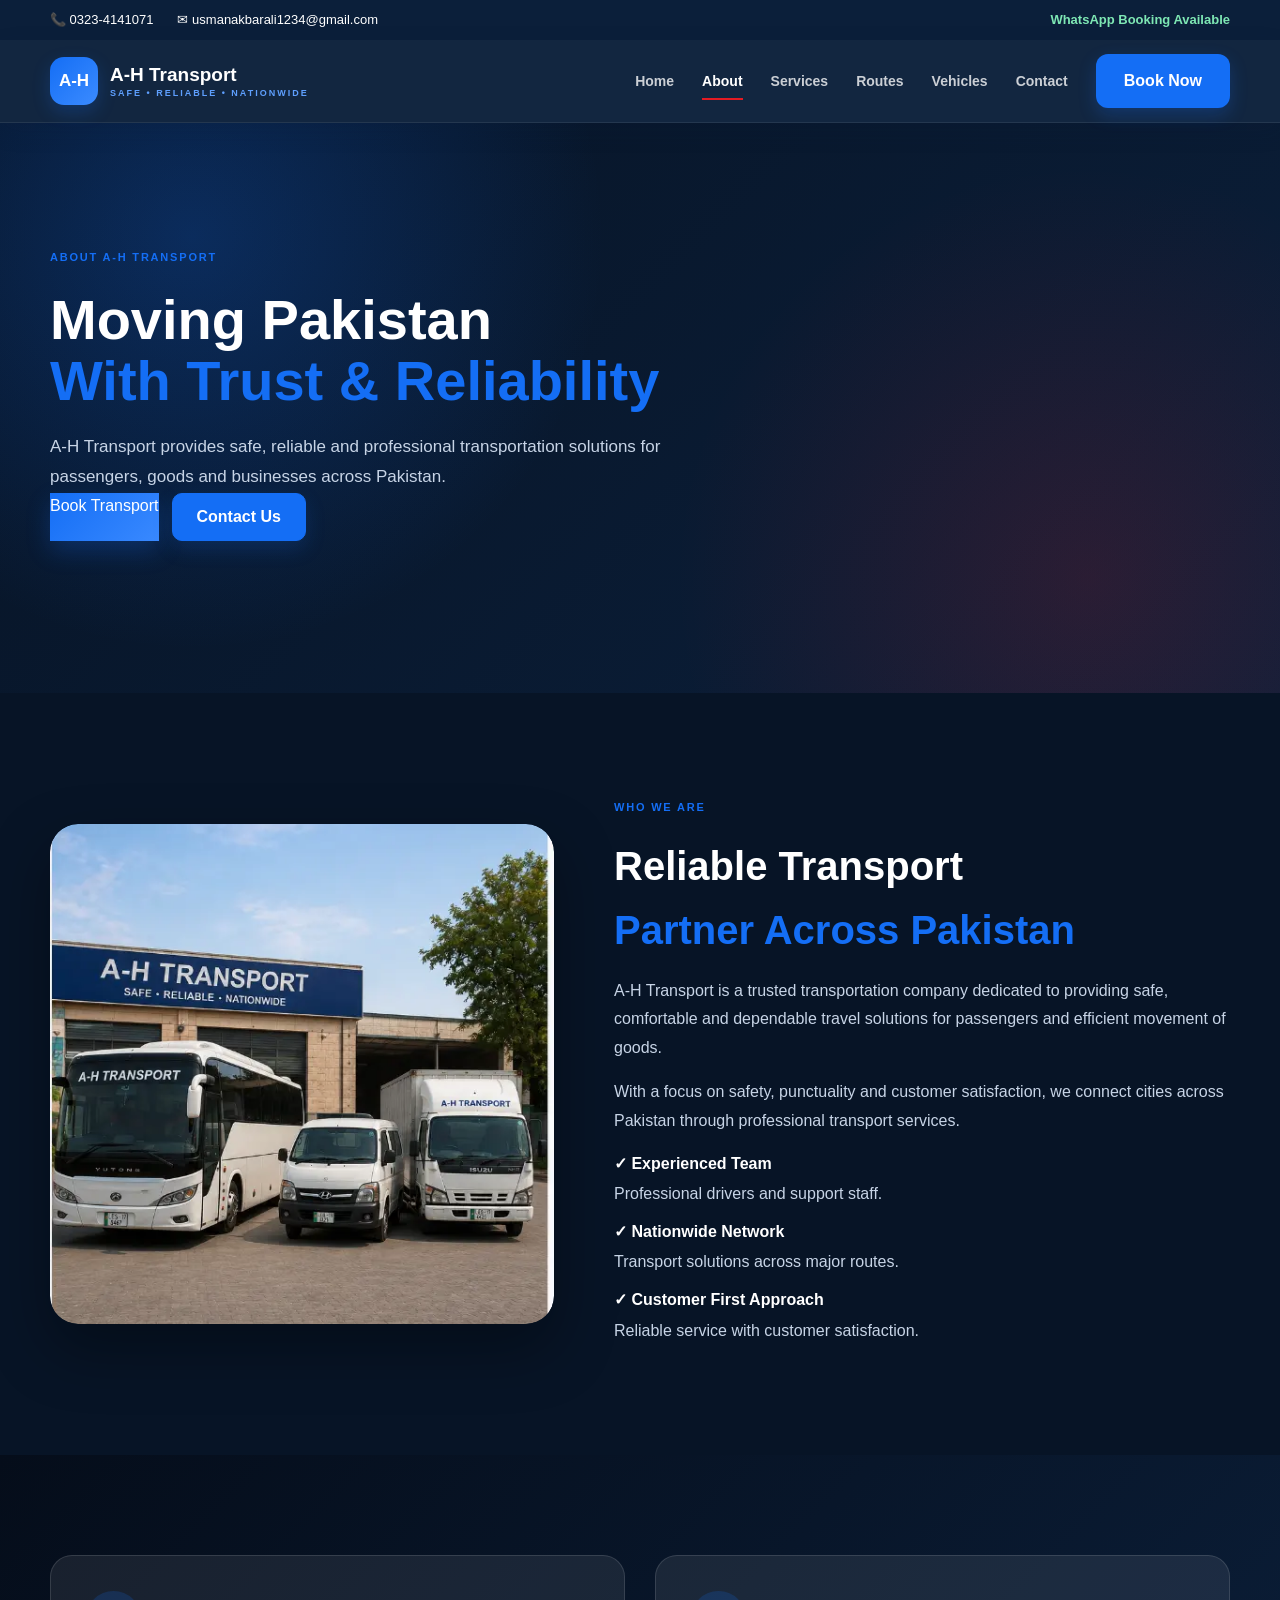
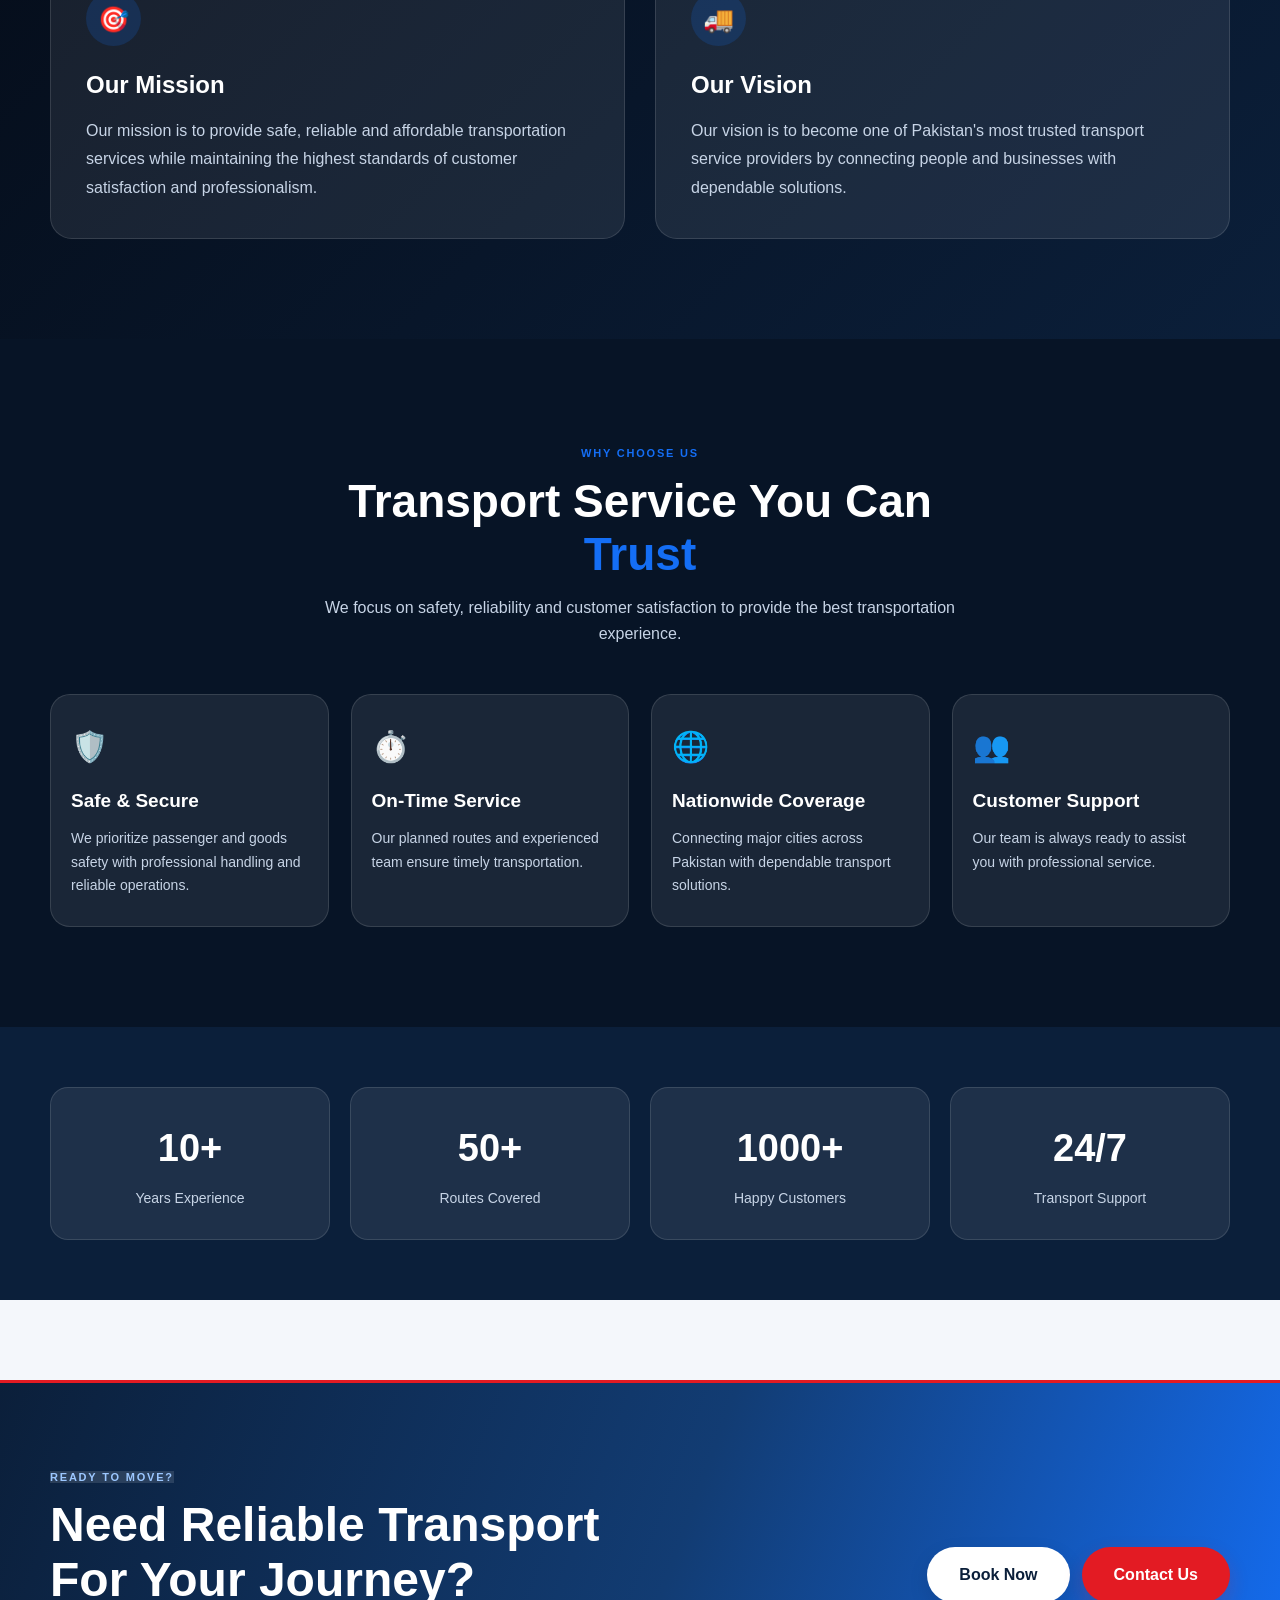
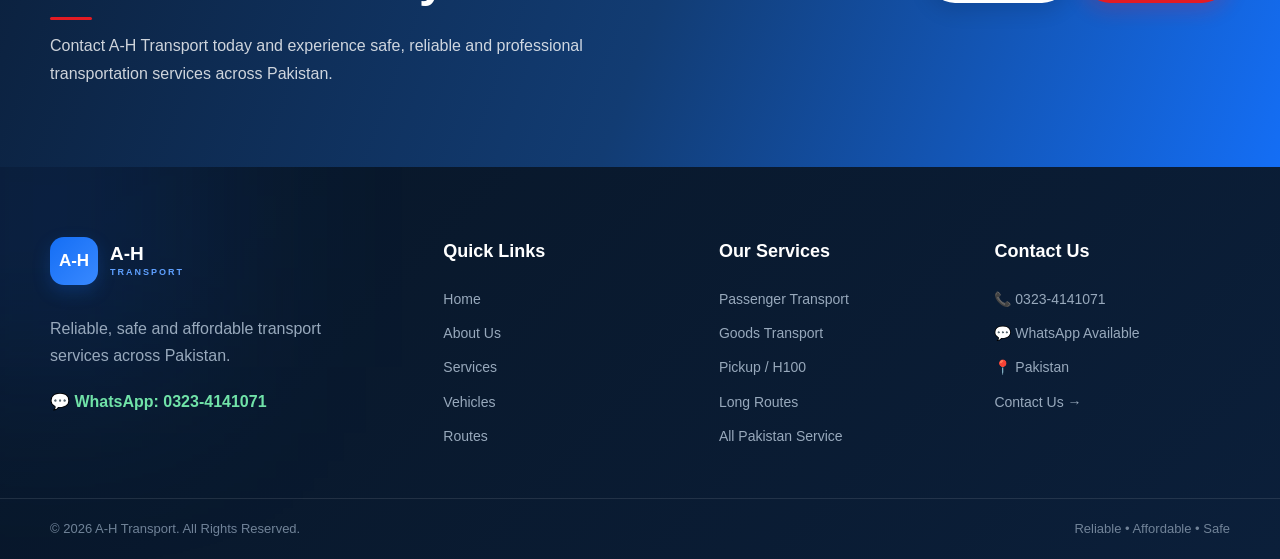
==== commit 1fa9968e: "Fix About page mobile menu" ====
--- a/pages/about.html
+++ b/pages/about.html
@@ -864,8 +864,7 @@
 
 
     <!-- JavaScript -->
-    <script src="js/main.js"></script>
-    <script src="js/booking.js"></script>
-
+    <script src="../js/main.js"></script>
+<script src="../js/booking.js"></script>
 </body>
 </html>
